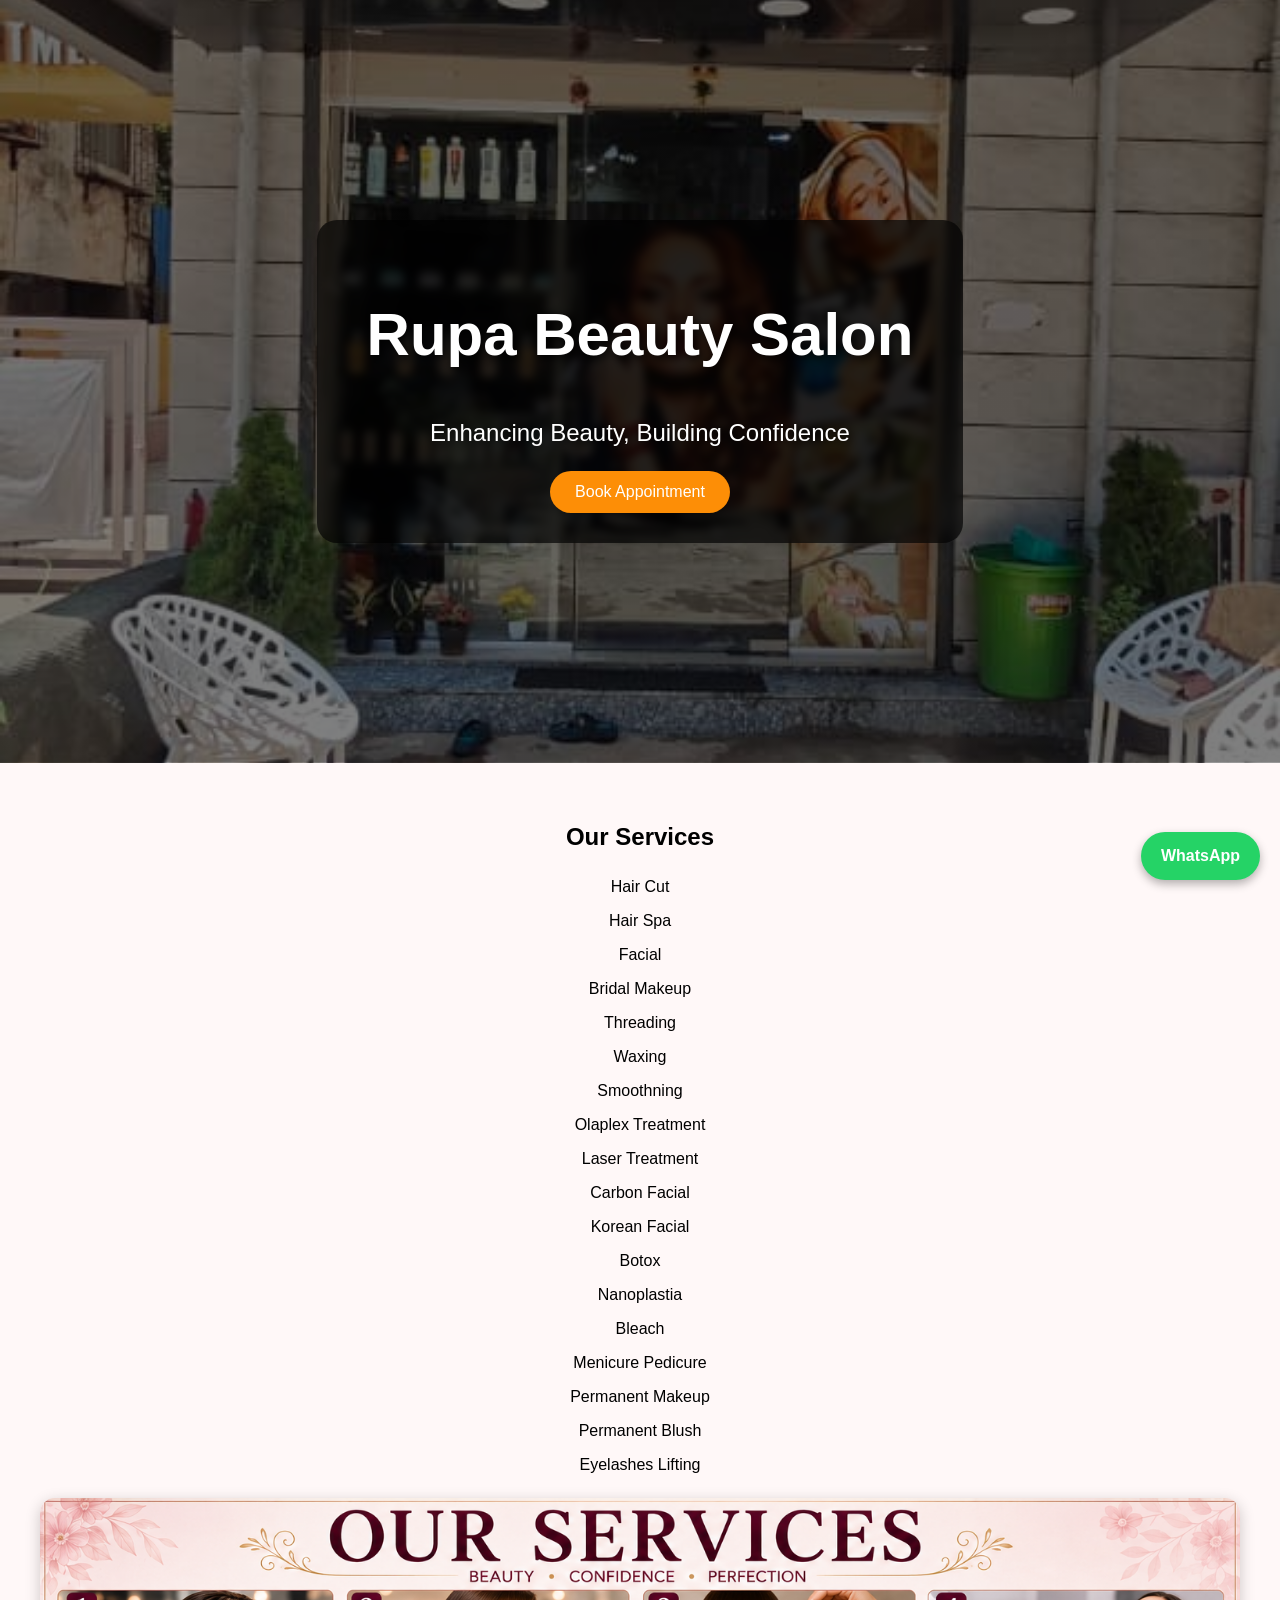
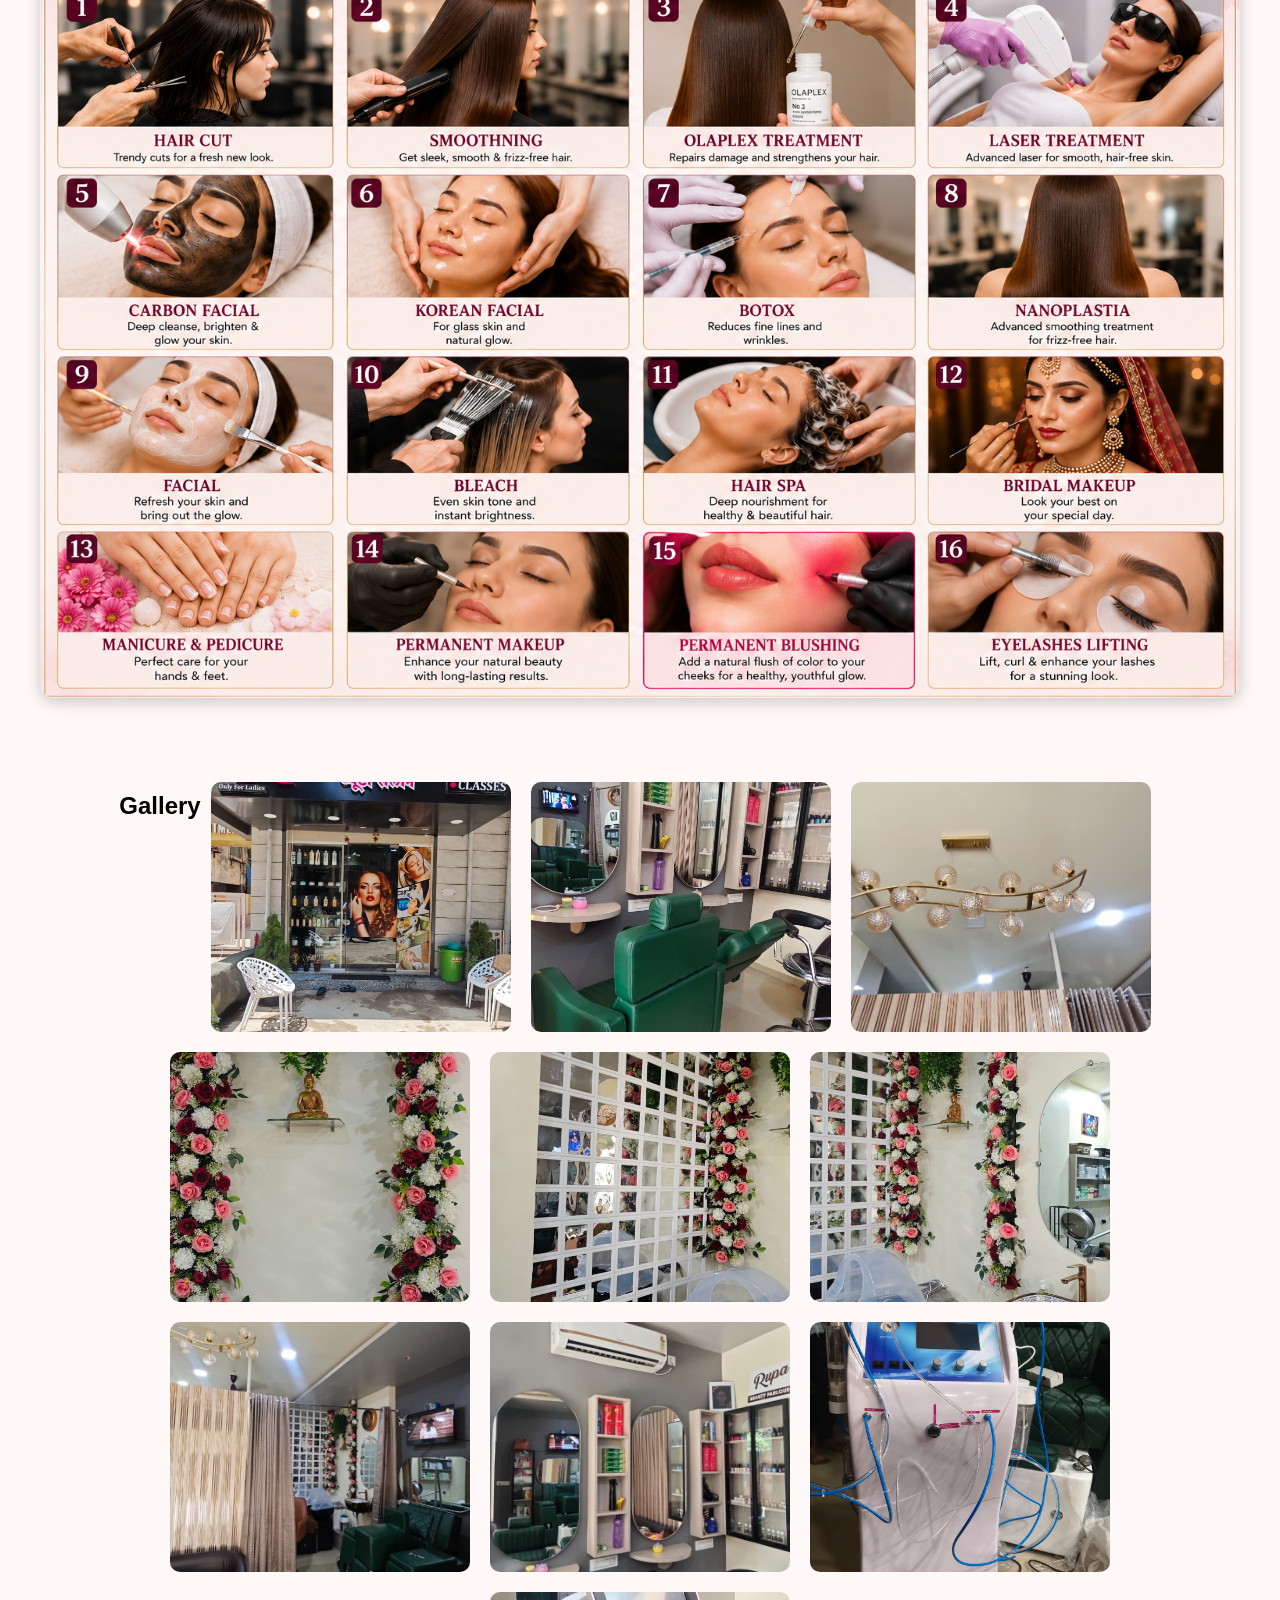
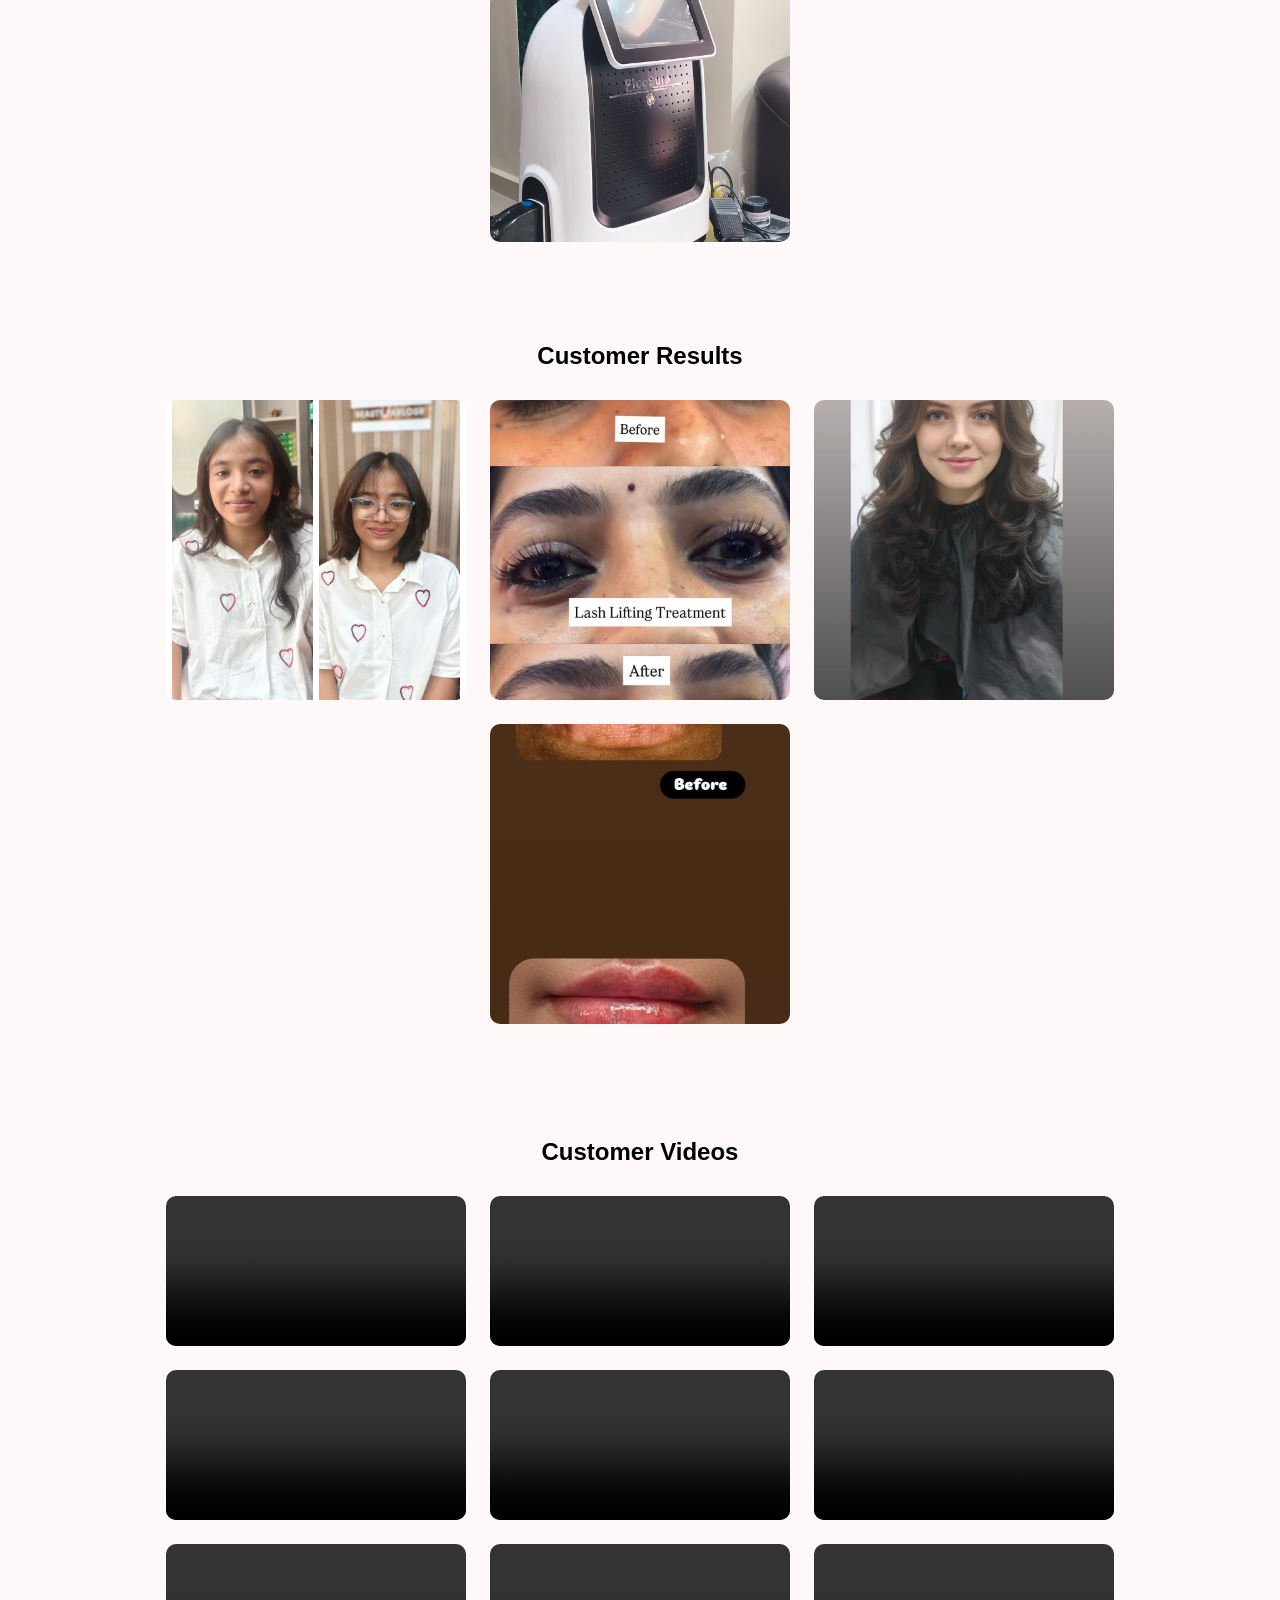
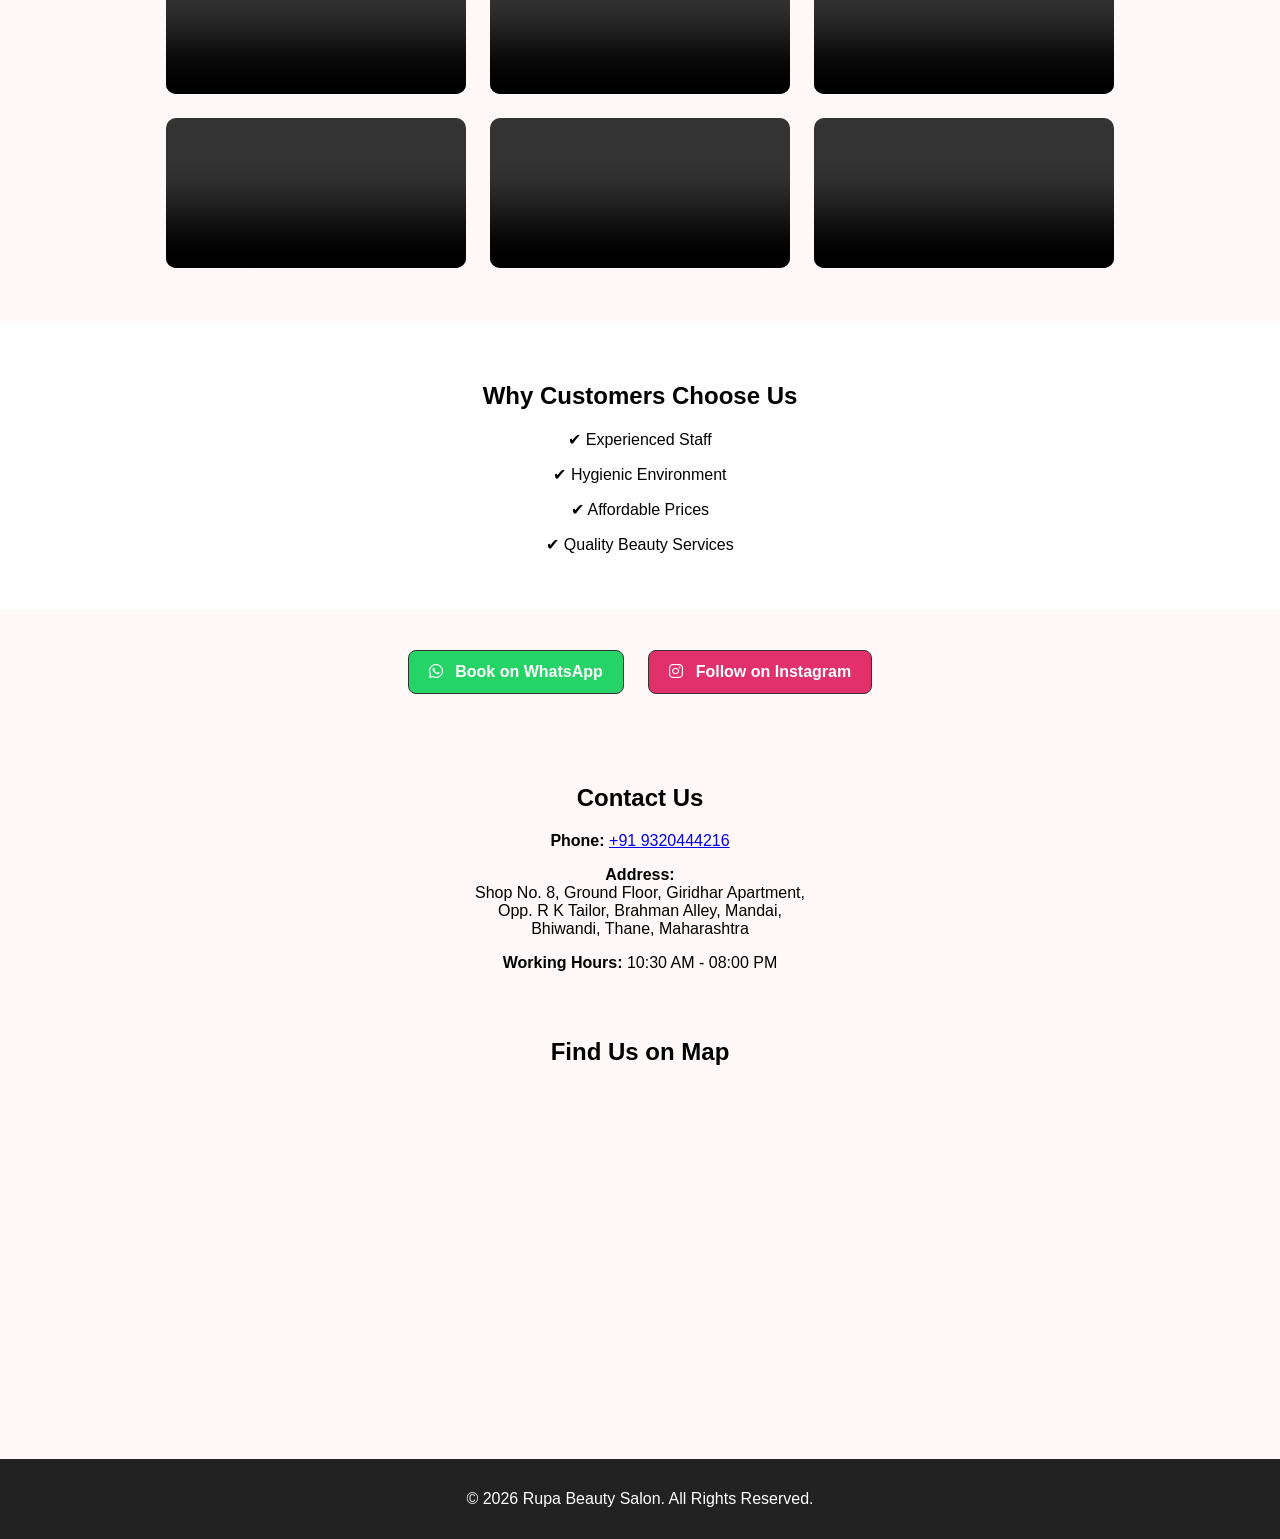
==== index.html @ 1239cf55 "Update index.html" ====
<!DOCTYPE html>
<html lang="en">
<head><link rel="stylesheet" href="https://cdnjs.cloudflare.com/ajax/libs/font-awesome/6.5.1/css/all.min.css">
    <meta charset="UTF-8">
    <meta name="viewport" content="width=device-width, initial-scale=1.0">
    <title>Rupa Beauty Salon | Best Beauty Salon in Bhiwandi</title>
    <meta name="description"
    content="Rupa Beauty Salon in Bhiwandi. Bridal Makeup, Hair Spa, Facial, Hair Cutting, Threading, Waxing and Beauty Services.">

    <meta name="keywords"
    content="Beauty Salon Bhiwandi, Bridal Makeup Bhiwandi, Hair Spa, Facial, Threading, Waxing">

<meta name="author"
content="Rupa Beauty Salon">
    <link rel="stylesheet" href="style.css">
    
<meta property="og:title" content="Rupa Beauty Salon">
<meta property="og:description" content="Best Beauty Salon in Bhiwandi">
<meta property="og:type" content="website">
    
</head>
<body>
<section class="hero">

    <div class="hero-content">
        <h1>Rupa Beauty Salon</h1>
        <p>Enhancing Beauty, Building Confidence</p>

        <a href="https://wa.me/919320444216?text=Hello%20Rupa%20Beauty%20Salon,%0A%0AMujhe%20appointment%20book%20karni%20hai.">
            <button>Book Appointment</button>
        </a>
    </div>

</section>
<section class="services">
    <h2>Our Services</h2>
    <ul>
        <li>Hair Cut</li>
        <li>Hair Spa</li>
        <li>Facial</li>
        <li>Bridal Makeup</li>
        <li>Threading</li>
        <li>Waxing</li>
        <li>Smoothning</li>
        <li>Olaplex Treatment</li>
        <li>Laser Treatment</li>
        <li>Carbon Facial</li>
        <li>Korean Facial</li>
        <li>Botox</li>
        <li>Nanoplastia</li>
        <li>Bleach</li>
        <li>Menicure Pedicure</li>
        <li>Permanent Makeup</li>
        <li>Permanent Blush</li>
        <li>Eyelashes Lifting</li>
</ul>
    

    <img src="images/services-poster.jpg"
         alt="Rupa Beauty Salon Services"
         class="services-poster">

</section>

<section class="gallery">
    <h2>Gallery</h2>

    <img src="images/salon1.jpeg" alt="Salon Photo 1" width="250">
    <img src="images/salon2.jpeg" alt="Salon Photo 2" width="250">
    <img src="images/salon3.jpeg" alt="Salon Photo 3" width="250">
    <img src="images/salon4.jpeg" alt="Salon Photo 4" width="250">
    <img src="images/salon5.jpeg" alt="Salon Photo 5" width="250">
    <img src="images/salon6.jpeg" alt="Salon Photo 6" width="250">
    <img src="images/salon7.jpeg" alt="Salon Photo 7" width="250">
    <img src="images/salon8.jpeg" alt="Salon Photo 8" width="250">
    <img src="images/salon9.jpeg" alt="Salon Photo 9" width="250">
    <img src="images/salon10.jpeg" alt="Salon Photo 10" width="250">

</section>
    <section class="results">
    <h2>Customer Results</h2>

    <img src="images/customer1.jpg.jpeg" alt="Customer Result">
    <img src="images/customer2.jpg.jpeg" alt="Customer Result">
    <img src="images/customer3.jpg.jpeg" alt="Customer Result">
    <img src="images/customer4.jpg.jpeg" alt="Customer Result">

</section>

    <section class="videos">
    <h2>Customer Videos</h2>

    <video controls>
        <source src="videos/video1.mp4" type="video/mp4">
    </video>

    <video controls>
        <source src="videos/video2.mp4" type="video/mp4">
    </video>

    <video controls>
        <source src="videos/video3.mp4" type="video/mp4">
    </video>

    <video controls>
        <source src="videos/video4.mp4" type="video/mp4">
    </video>
        
   <video controls>
        <source src="videos/video5.mp4" type="video/mp4">
    </video>
    
    <video controls>
        <source src="videos/video6.mp4" type="video/mp4">
    </video>
         
    <video controls>
        <source src="videos/video7.mp4" type="video/mp4">
    </video>
        
    <video controls>
        <source src="videos/video8.mp4" type="video/mp4">
    </video>
         
    <video controls>
        <source src="videos/video9.mp4" type="video/mp4">
    </video>
        
    <video controls>
        <source src="videos/video10.mp4" type="video/mp4">
    </video>
    
    <video controls>
        <source src="videos/video11.mp4" type="video/mp4">
    </video>
    
    <video controls>
        <source src="videos/video12.mp4" type="video/mp4">
    </video>
        
</section>
  <section class="reviews">
      
    <h2>Why Customers Choose Us</h2>

    <p>✔ Experienced Staff</p>
    <p>✔ Hygienic Environment</p>
    <p>✔ Affordable Prices</p>
    <p>✔ Quality Beauty Services</p>
</section>

<section class="contact">

    <a href="https://wa.me/919320444216" target="_blank">
        <i class="fa-brands fa-whatsapp"></i>
        Book on WhatsApp
    </a>

    <a href="https://www.instagram.com/rupa_skinsolution" target="_blank">
        <i class="fa-brands fa-instagram"></i>
        Follow on Instagram
    </a>

</section>

<section class="contact-info">
    <h2>Contact Us</h2>
    <p>
    <strong>Phone:</strong>
    <a href="tel:+919320444216">
        +91 9320444216
    </a>
</p>
    <p><strong>Address:</strong><br>
    Shop No. 8, Ground Floor, Giridhar Apartment,<br>
    Opp. R K Tailor, Brahman Alley, Mandai,<br>
    Bhiwandi, Thane, Maharashtra
    </p>
    <p><strong>Working Hours:</strong> 10:30 AM - 08:00 PM</p>
</section>

<section class="map">
    <h2>Find Us on Map</h2>

    <iframe
        src="https://www.google.com/maps/embed?pb=!1m17!1m12!1m3!1d3765.5418448201394!2d73.053812775211!3d19.302280181949452!2m3!1f0!2f0!3f0!3m2!1i1024!2i768!4f13.1!3m2!1m1!2zMTnCsDE4JzA4LjIiTiA3M8KwMDMnMjMuMCJF!5e0!3m2!1sen!2sin!4v1782234420438!5m2!1sen!2sin"
        width="100%"
        height="350"
        style="border:0;"
        allowfullscreen=""
        loading="lazy"
        referrerpolicy="no-referrer-when-downgrade">
    </iframe>

</section>
<footer>
    <p>&copy; 2026 Rupa Beauty Salon. All Rights Reserved.</p>
</footer>
    <a href="https://wa.me/919320444216"
   class="whatsapp-float"
   target="_blank">
   WhatsApp
</a> 
</body>
</html>
---- style.css ----
body {
    font-family: Arial, sans-serif;
    margin: 0;
    text-align: center;
    background-color: #fff8f8;
}

.hero{
    background-image:
    linear-gradient(rgba(0,0,0,0.5),
    rgba(0,0,0,0.5)),
    url("images/salon1.jpeg");

    background-size: cover;
    background-position: center;
    color: white;
    padding: 220px 20px;
}
.hero-content {
    display: inline-block;
    background: rgba(0,0,0,0.65);
    padding: 30px 50px;
    border-radius: 20px;
    backdrop-filter: blur(4px);
}

.hero p {
    color: white;
    font-size: 24px;
    text-shadow: 2px 2px 8px rgba(0,0,0,0.8);
}
.hero h1 {
    color: white;
    font-size: 60px;
    font-weight: bold;
    text-shadow: 3px 3px 10px rgba(0,0,0,0.8);
}

.hero button {
    padding: 12px 25px;
    font-size: 16px;
    border: none;
    border-radius: 30px;
    cursor: pointer;
    background: #fd8e06;
    color: white;
    transition: 0.3s;
}

.hero button:hover {
    background: #e6004c;
    transform: scale(1.05);
}

.services,
.gallery,
.contact,
.contact-info {
    padding: 30px 20px;
}

.services ul {
    list-style: none;
    padding: 0;
}

.services li {
    padding: 8px;
}

.gallery img {
    width: 300px;
    max-width: 90%;
    height: 250px;
    object-fit: cover;
    border-radius: 10px;
    margin: 10px;
}
.gallery {
    display: flex;
    flex-wrap: wrap;
    justify-content: center;
}


.contact a {
    display: inline-block;
    padding: 12px 20px;
    margin: 10px;
    text-decoration: none;
    border: 1px solid #333;
    border-radius: 5px;
    color: black;
}

footer {
    background: #222;
    color: white;
    text-align: center;
    padding: 15px;
    margin-top: 20px;
}

.services {
    text-align: center;
    padding: 40px 20px;
}

.services-poster {
    width: 100%;
    max-width: 1200px;
    height: auto;
    border-radius: 15px;
    box-shadow: 0 4px 15px rgba(0,0,0,0.2);
}
.whatsapp-float {
    position: fixed;
    bottom: 20px;
    right: 20px;
    background: #25D366;
    color: white;
    padding: 15px 20px;
    border-radius: 50px;
    text-decoration: none;
    font-weight: bold;
    z-index: 999;
    box-shadow: 0 4px 10px rgba(0,0,0,0.3);
}
.contact a {
    display: inline-block;
    padding: 12px 20px;
    margin: 10px;
    text-decoration: none;
    border-radius: 8px;
    color: white;
    font-weight: bold;
}

.contact a:first-child {
    background: #25D366;
}

.contact a:last-child {
    background: #E1306C;
}

.contact i {
    margin-right: 8px;
}
@media (max-width: 768px) {
    .hero h1 {
        font-size: 36px;
    }

    .hero p {
        font-size: 18px;
    }

    .hero-content {
        padding: 20px;
    }
}
.reviews {
    padding: 40px 20px;
    background: #fff;
}
.results,
.videos {
    padding: 40px 20px;
}

.results img {
    width: 300px;
    max-width: 90%;
    height: 300px;
    object-fit: cover;
    margin: 10px;
    border-radius: 10px;
}

.videos video {
    width: 300px;
    max-width: 90%;
    margin: 10px;
    border-radius: 10px;
}
.transformations {
    padding: 50px 20px;
    background: #fff;
}

.work-gallery {
    display: flex;
    flex-wrap: wrap;
    justify-content: center;
    gap: 20px;
}

.work-gallery img,
.work-gallery video {
    width: 320px;
    max-width: 90%;
    border-radius: 15px;
    box-shadow: 0 4px 15px rgba(0,0,0,0.2);
}
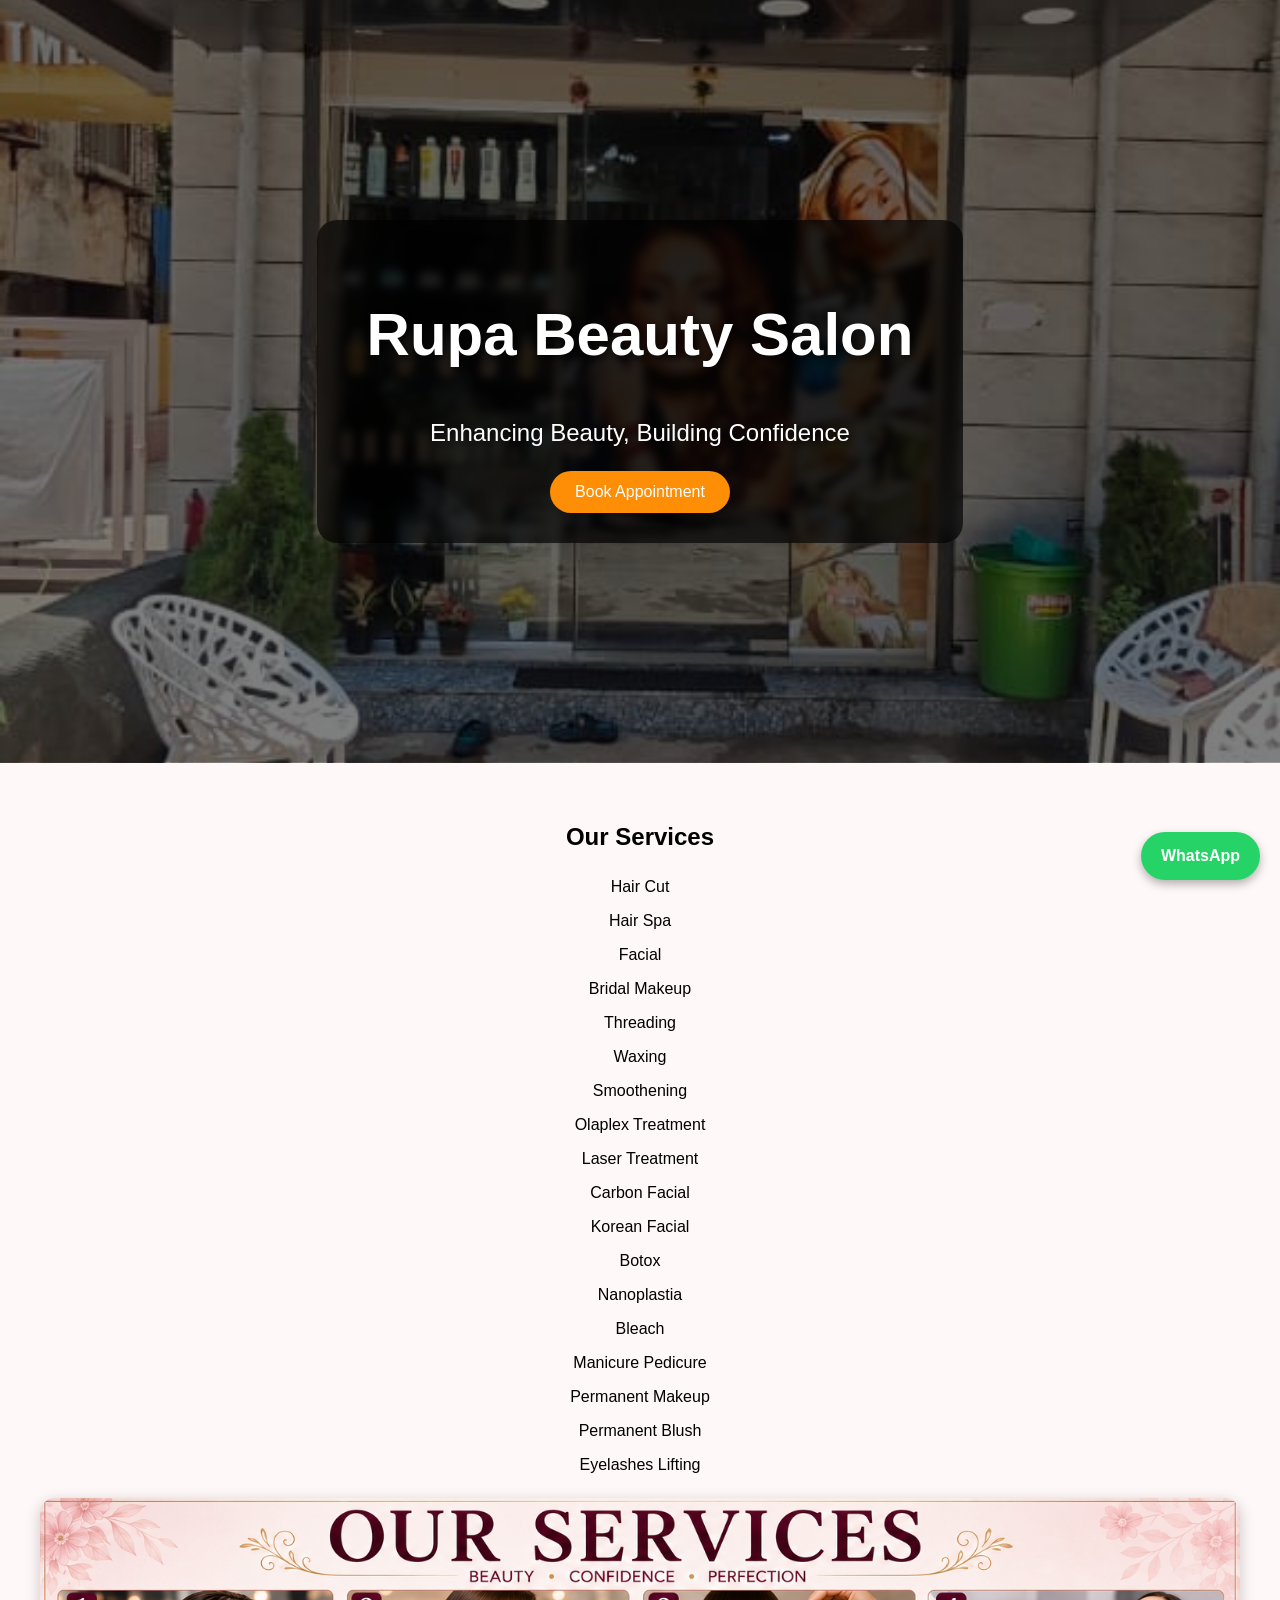
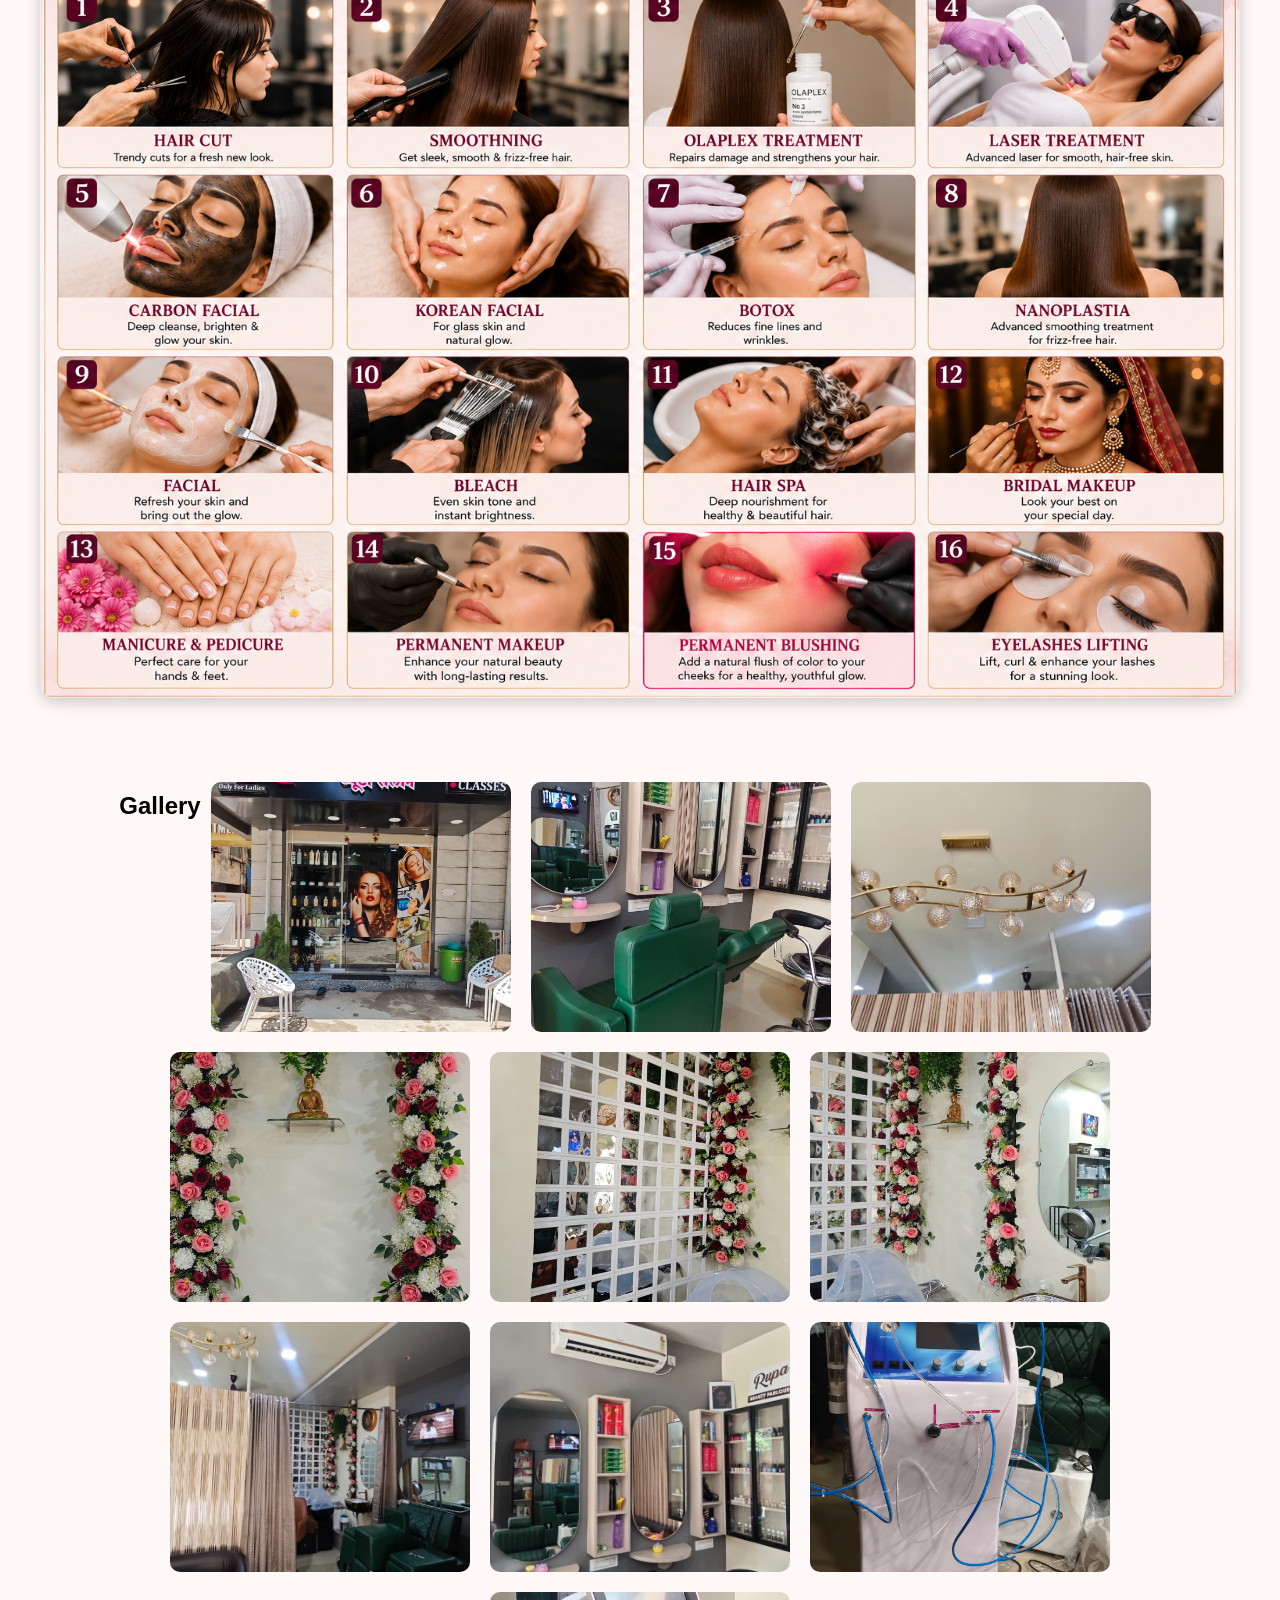
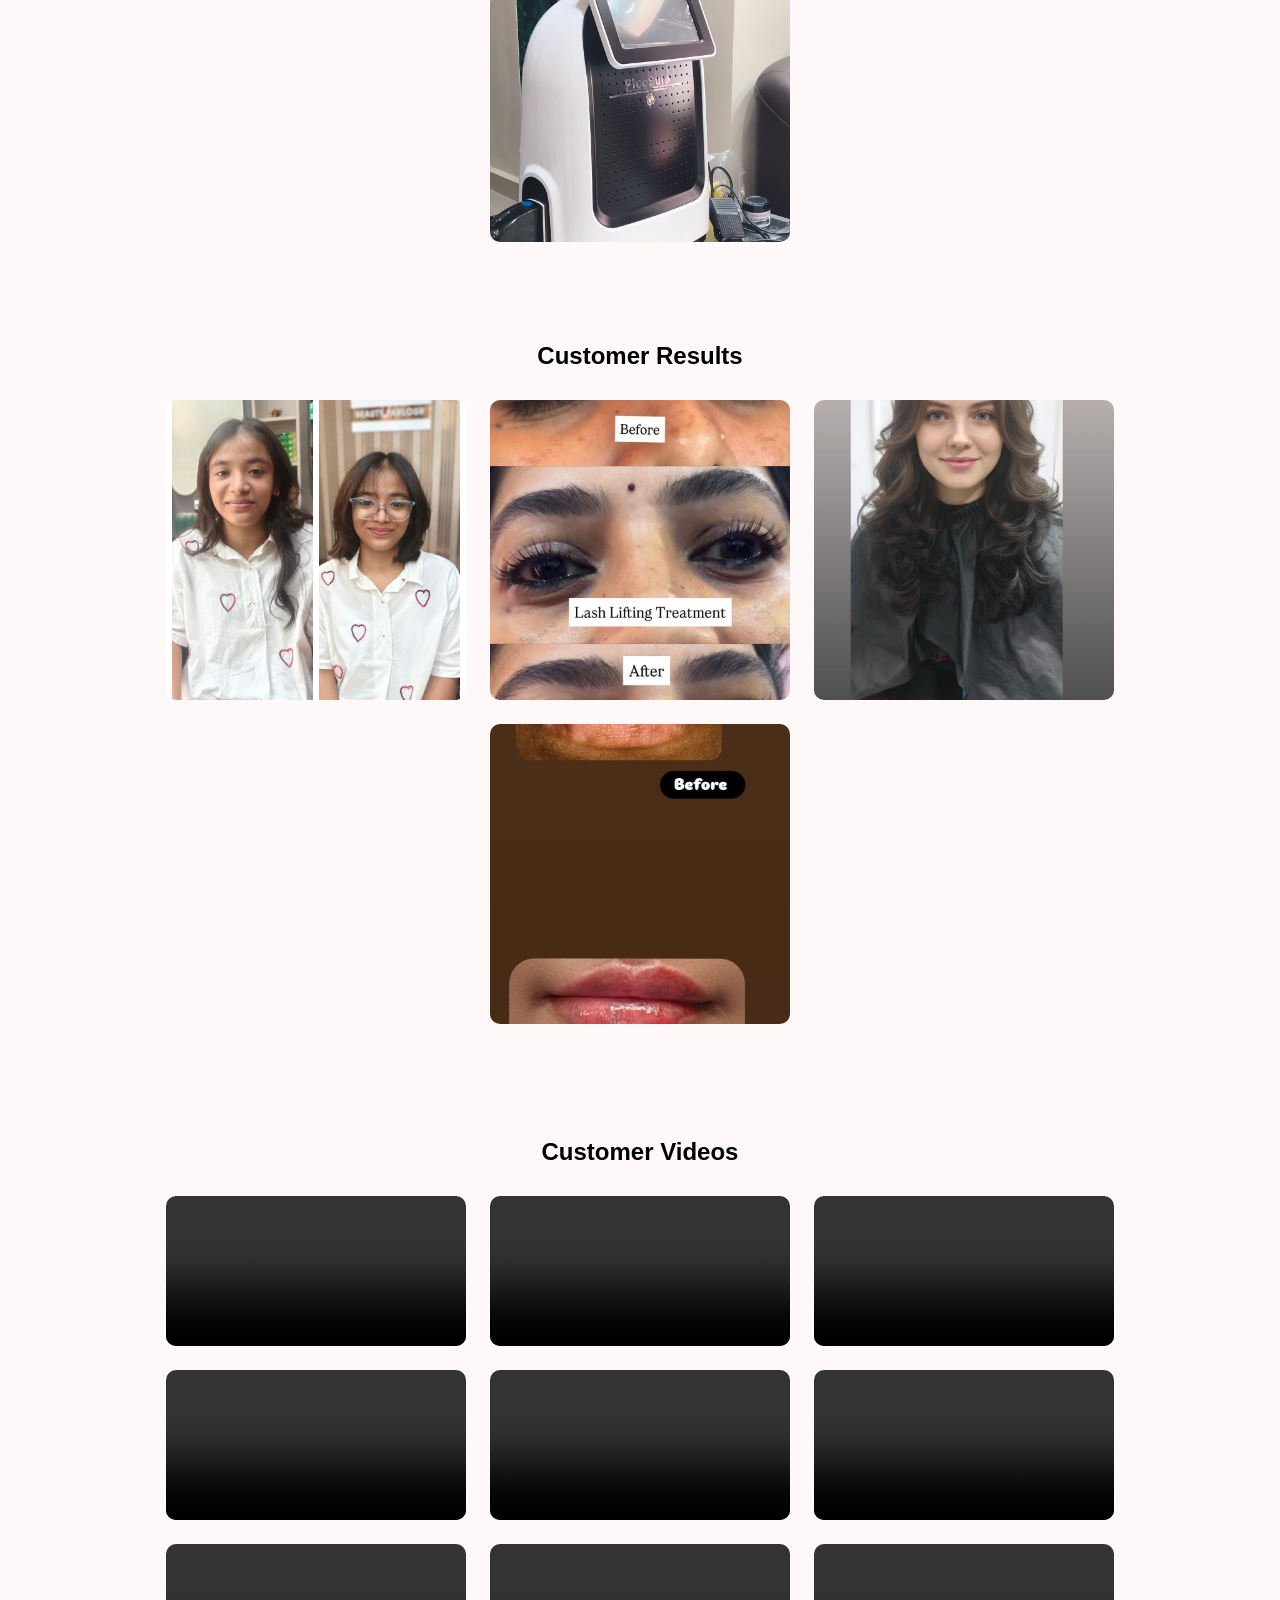
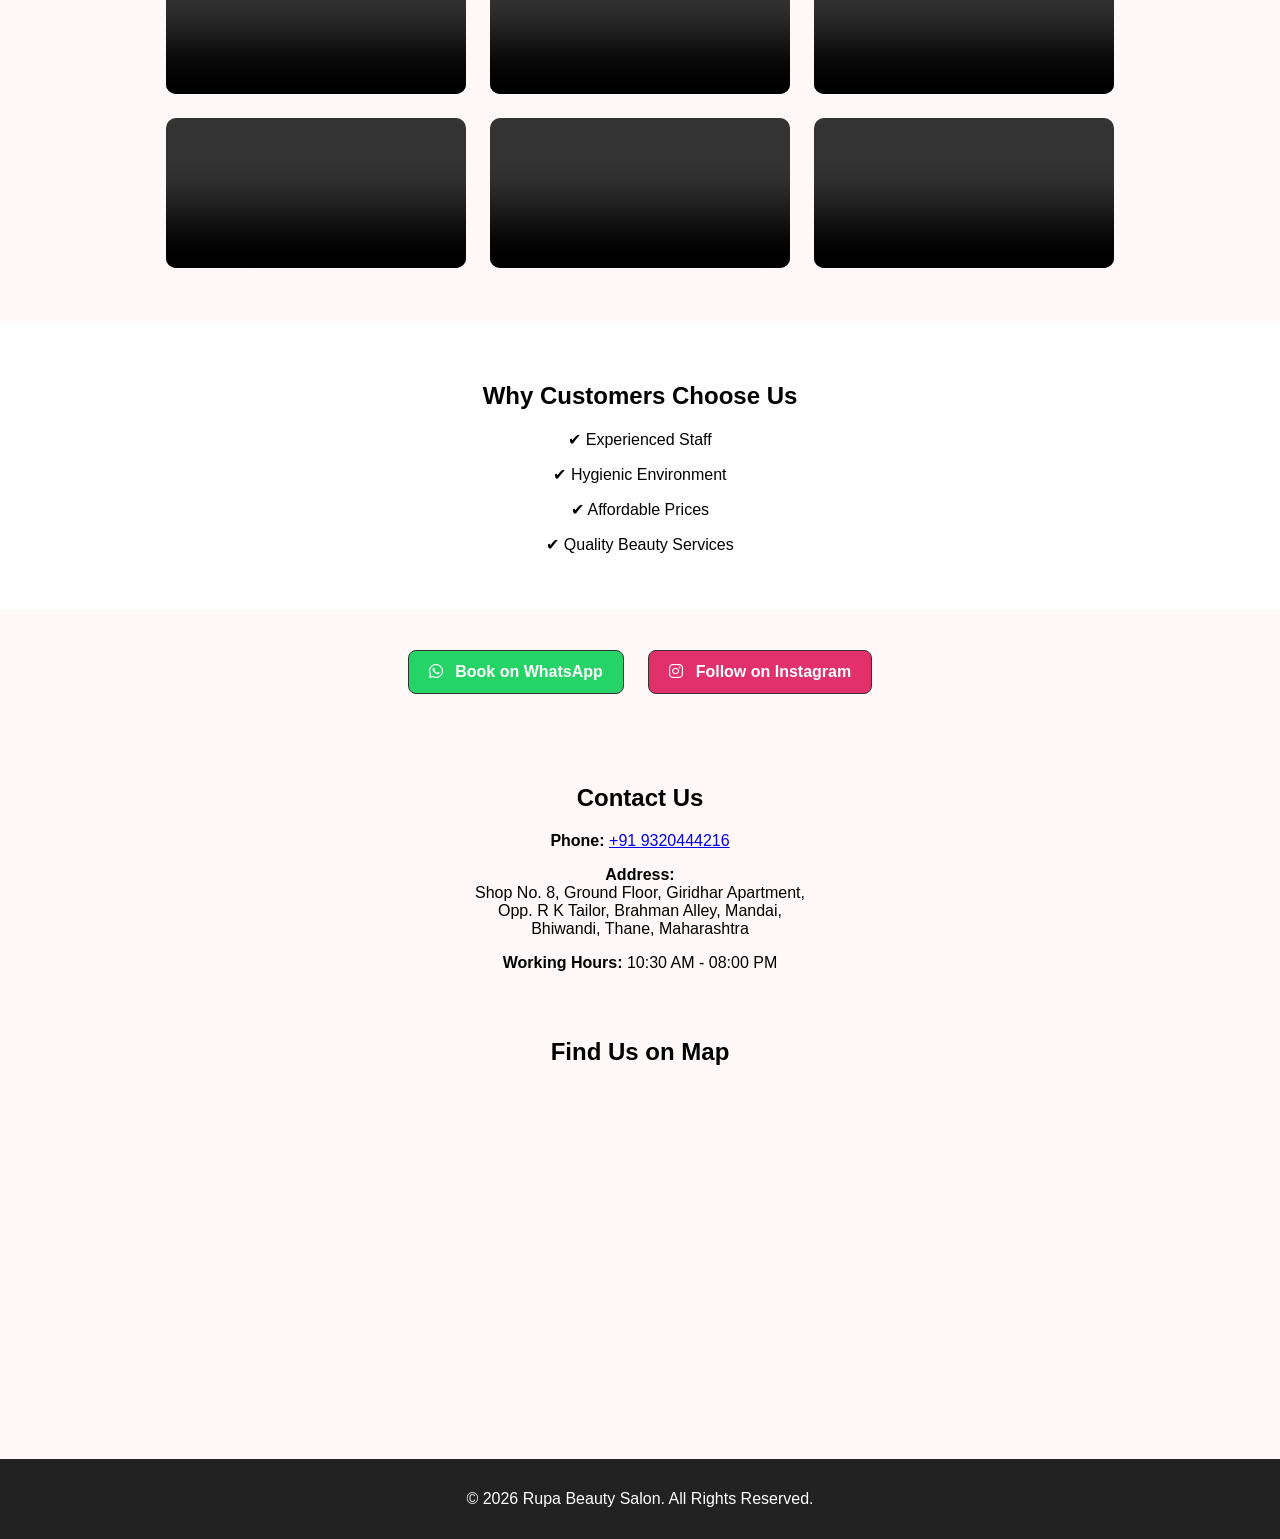
==== commit bc4b75a0: "Fix HTML encoding issues in index.html" ====
--- a/index.html
+++ b/index.html
@@ -41,7 +41,7 @@
         <li>Bridal Makeup</li>
         <li>Threading</li>
         <li>Waxing</li>
-        <li>Smoothning</li>
+        <li>Smoothening</li>
         <li>Olaplex Treatment</li>
         <li>Laser Treatment</li>
         <li>Carbon Facial</li>
@@ -49,7 +49,7 @@
         <li>Botox</li>
         <li>Nanoplastia</li>
         <li>Bleach</li>
-        <li>Menicure Pedicure</li>
+        <li>Manicure Pedicure</li>
         <li>Permanent Makeup</li>
         <li>Permanent Blush</li>
         <li>Eyelashes Lifting</li>
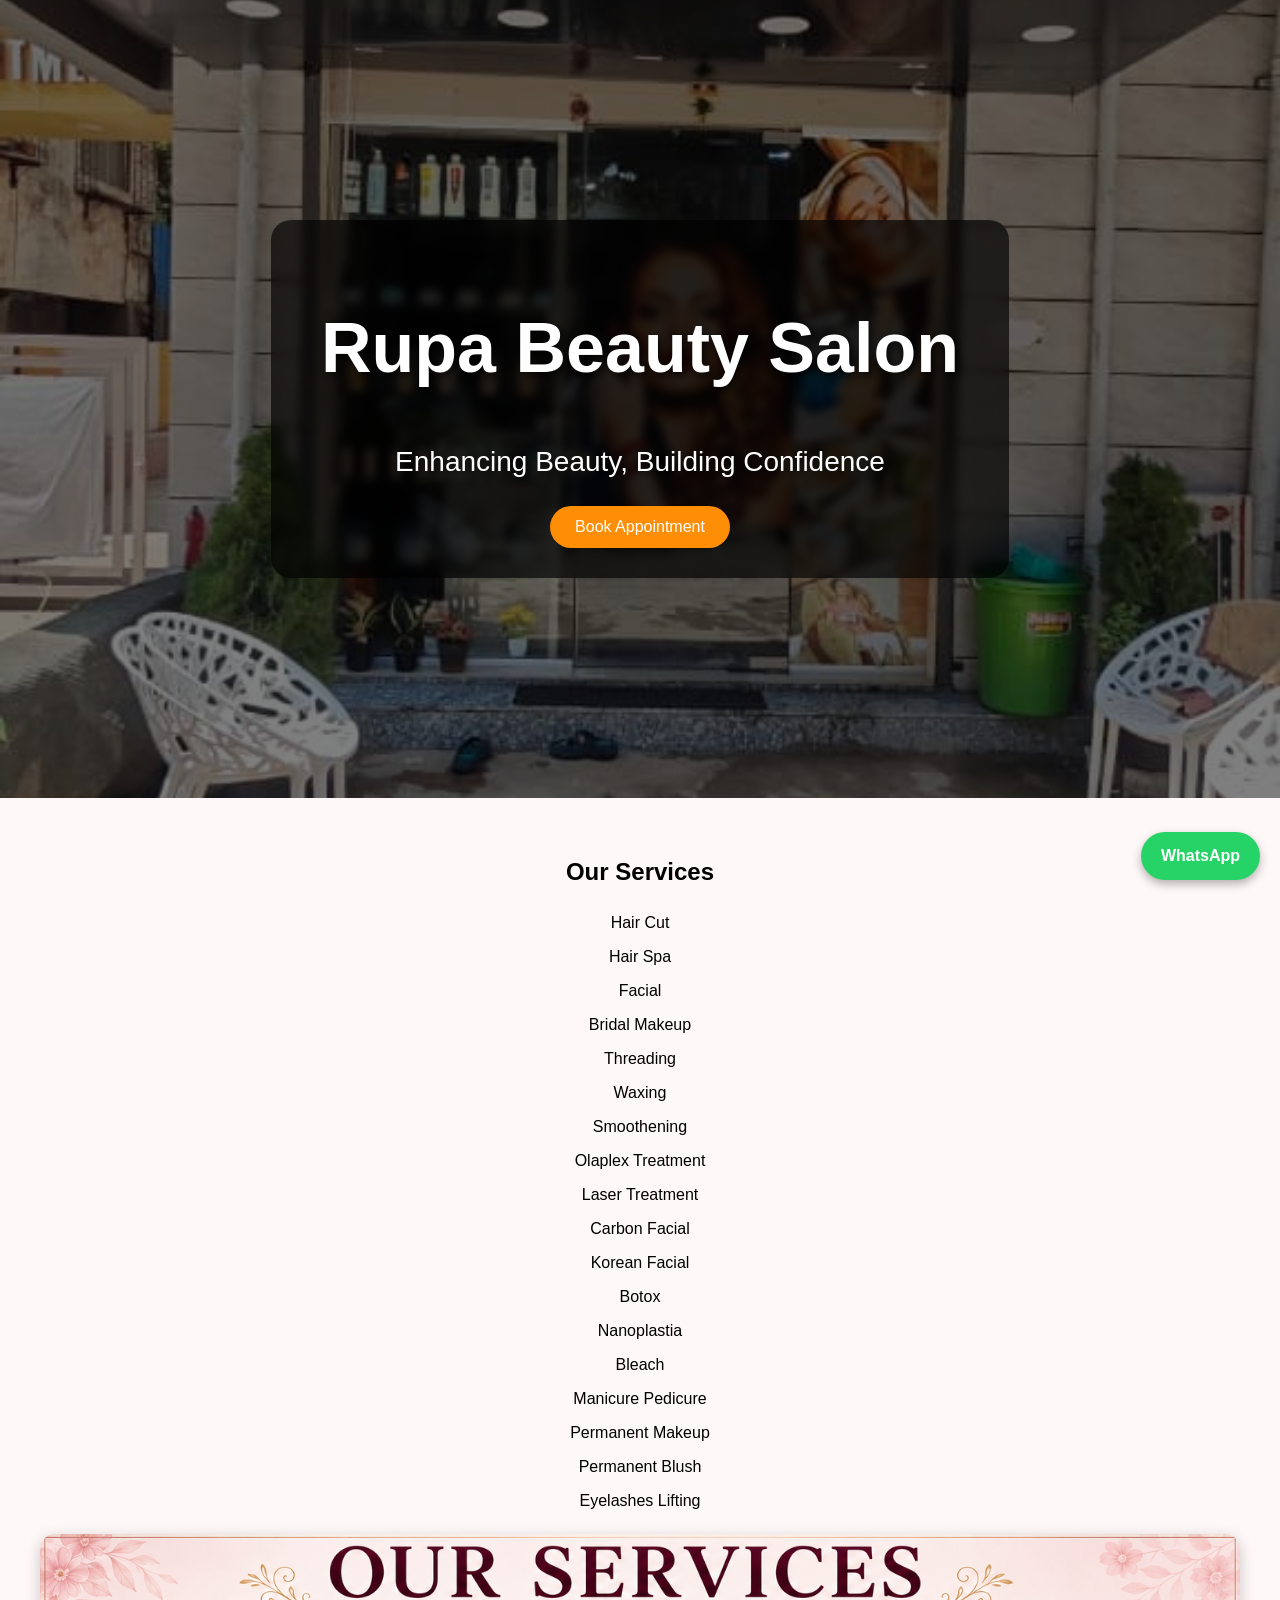
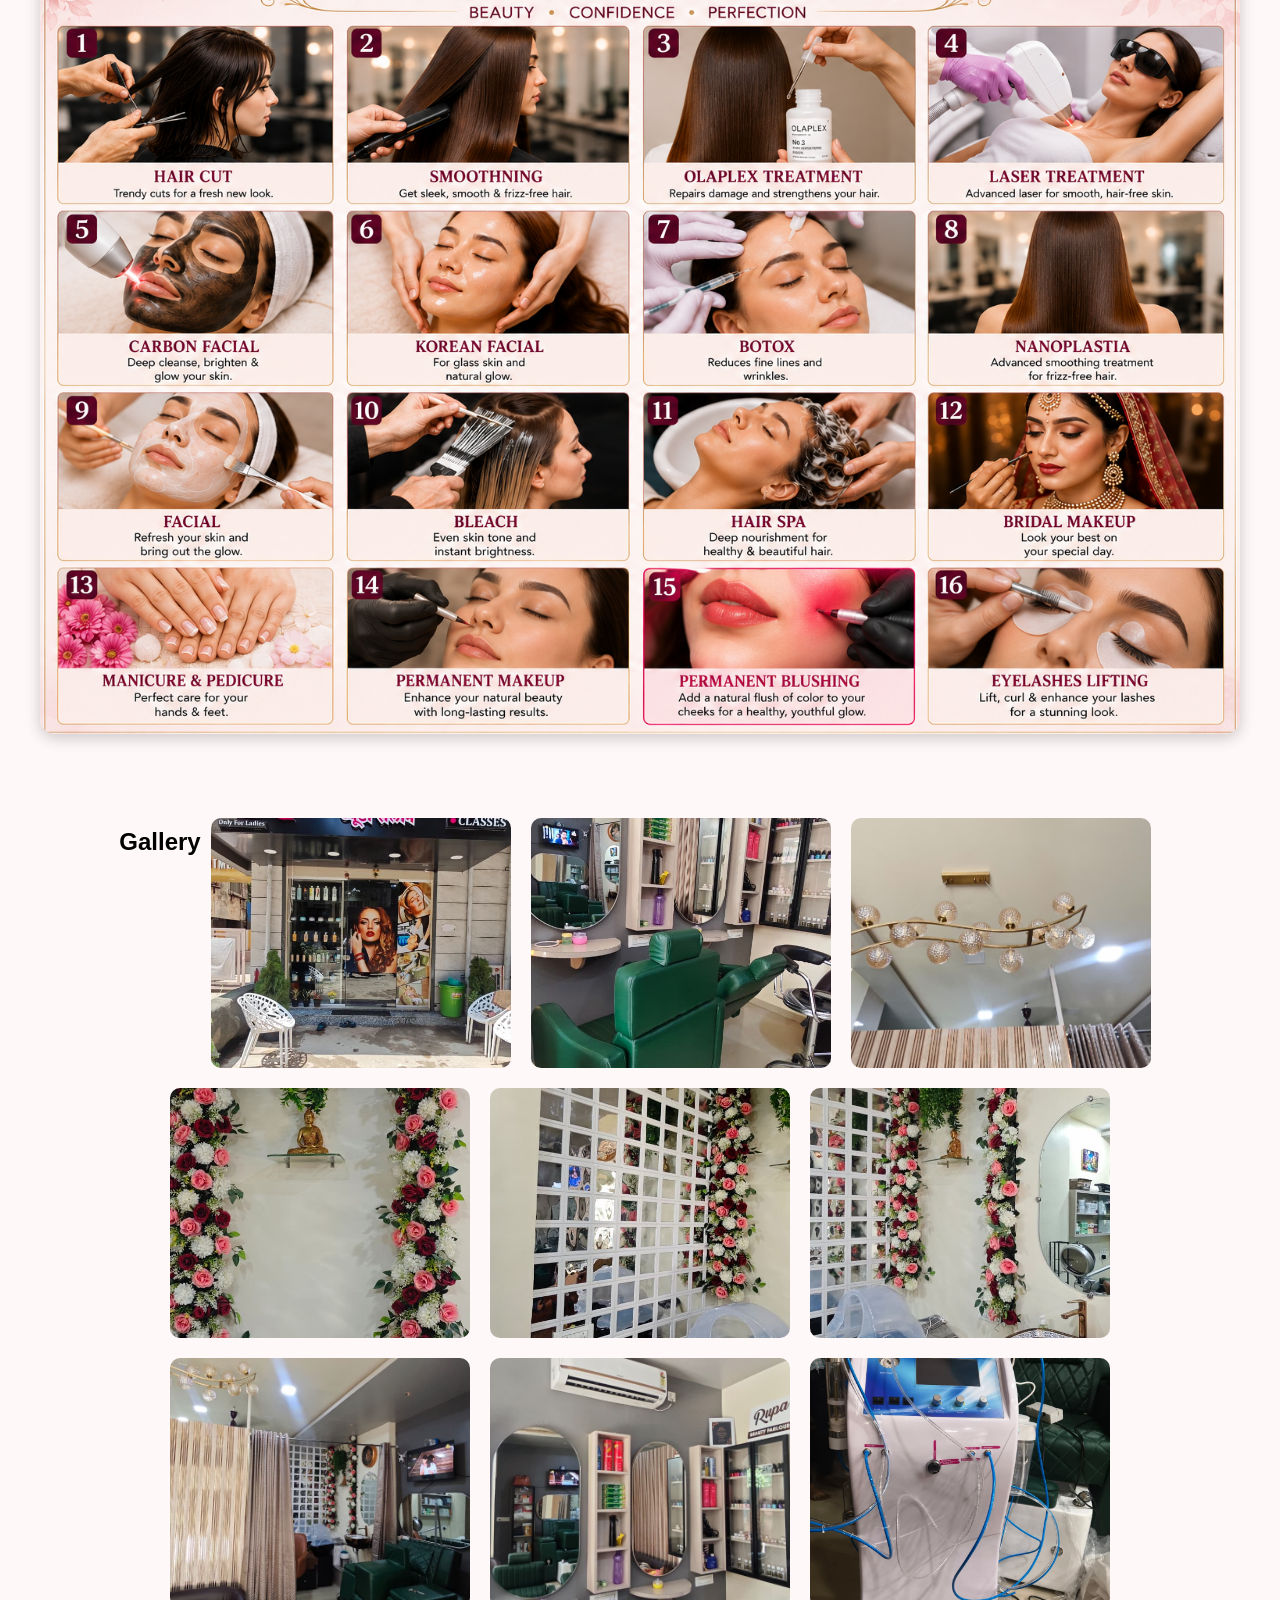
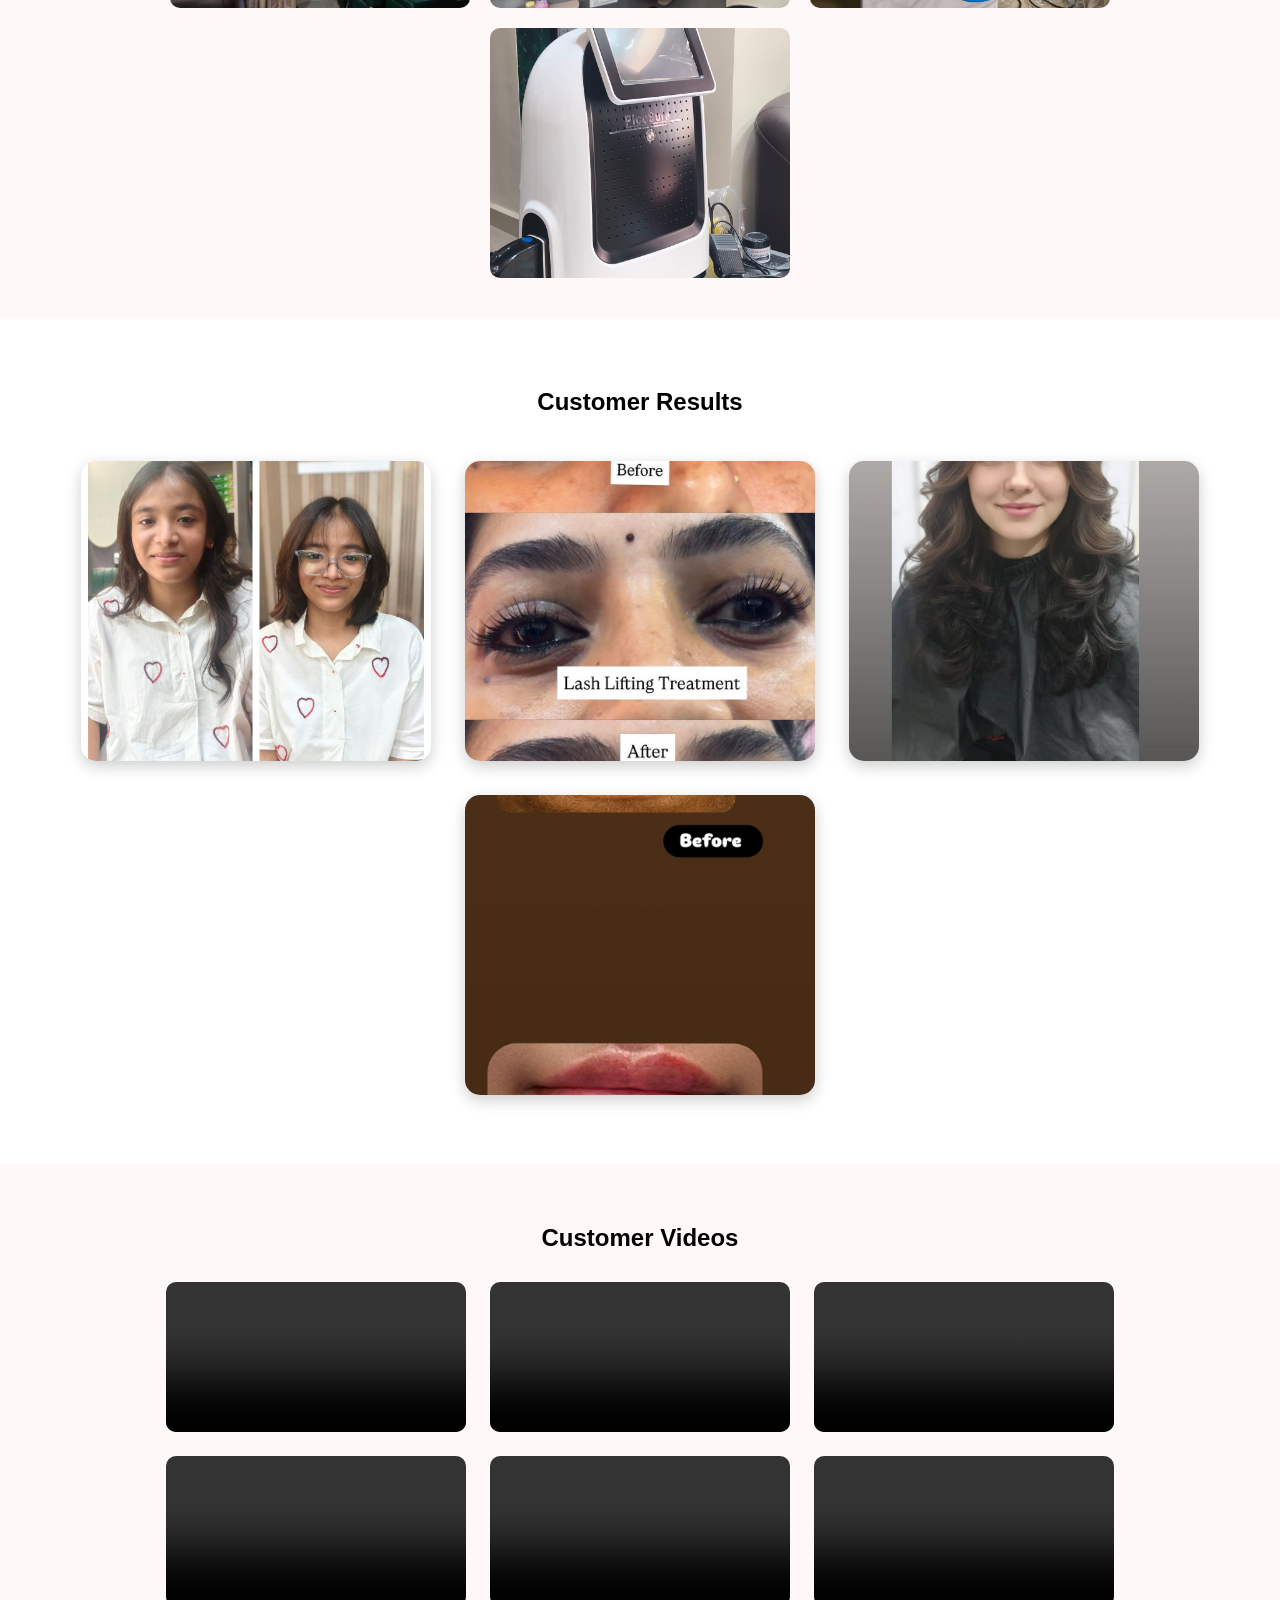
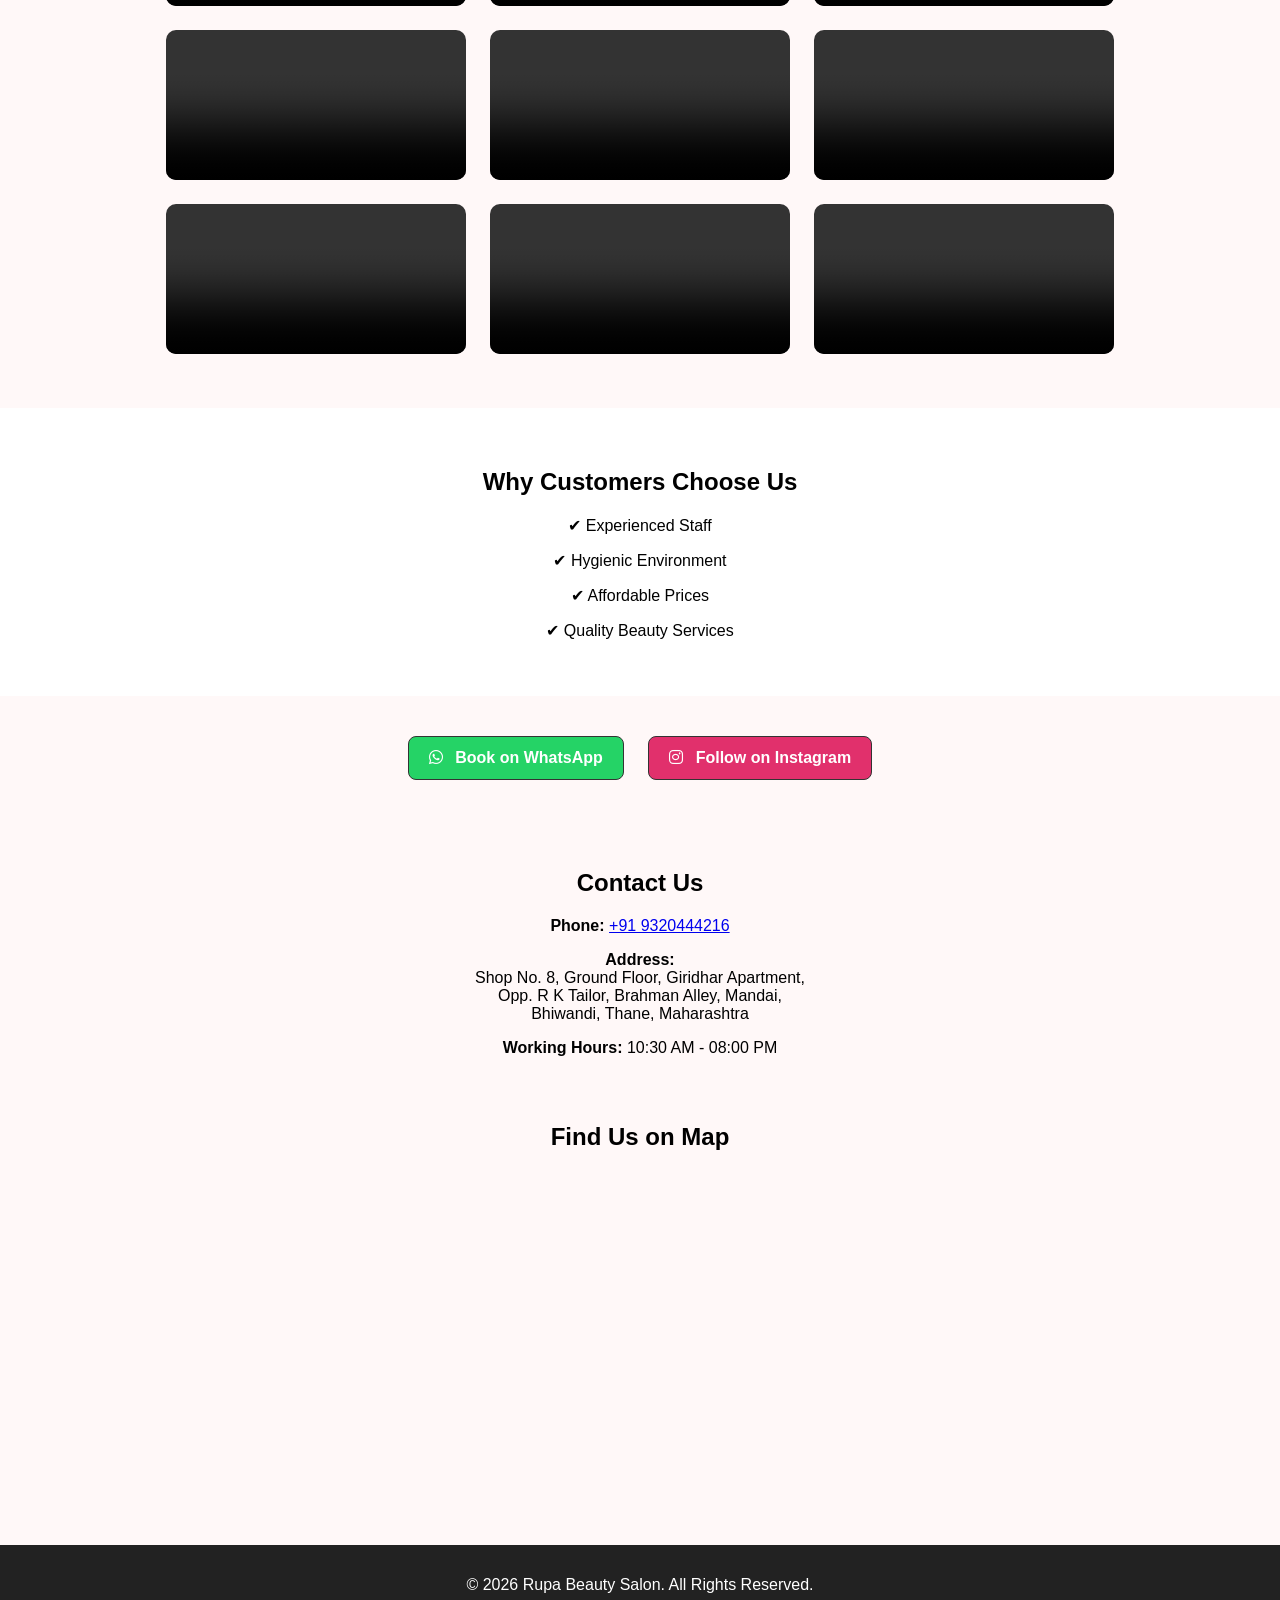
==== commit 5a620b38: "Update index.html" ====
--- a/index.html
+++ b/index.html
@@ -1,6 +1,8 @@
 <!DOCTYPE html>
 <html lang="en">
-<head><link rel="stylesheet" href="https://cdnjs.cloudflare.com/ajax/libs/font-awesome/6.5.1/css/all.min.css">
+<head>
+    <link href="https://fonts.googleapis.com/css2?family=Poppins:wght@300;400;600;700&display=swap" rel="stylesheet">
+    <link rel="stylesheet" href="https://cdnjs.cloudflare.com/ajax/libs/font-awesome/6.5.1/css/all.min.css">
     <meta charset="UTF-8">
     <meta name="viewport" content="width=device-width, initial-scale=1.0">
     <title>Rupa Beauty Salon | Best Beauty Salon in Bhiwandi</title>
@@ -89,6 +91,7 @@
 
     <section class="videos">
     <h2>Customer Videos</h2>
+    <div class="video-grid">
 
     <video controls>
         <source src="videos/video1.mp4" type="video/mp4">
--- a/style.css
+++ b/style.css
@@ -26,12 +26,12 @@
 
 .hero p {
     color: white;
-    font-size: 24px;
+    font-size: 28px;
     text-shadow: 2px 2px 8px rgba(0,0,0,0.8);
 }
 .hero h1 {
     color: white;
-    font-size: 60px;
+    font-size: 70px;
     font-weight: bold;
     text-shadow: 3px 3px 10px rgba(0,0,0,0.8);
 }
@@ -203,3 +203,24 @@
     border-radius: 15px;
     box-shadow: 0 4px 15px rgba(0,0,0,0.2);
 }
+.results {
+    padding: 50px 20px;
+    background: #ffffff;
+}
+
+.results h2 {
+    margin-bottom: 30px;
+}
+
+.results img {
+    width: 350px;
+    max-width: 90%;
+    border-radius: 15px;
+    margin: 15px;
+    box-shadow: 0 5px 15px rgba(0,0,0,0.2);
+    transition: 0.3s;
+}
+
+.results img:hover {
+    transform: scale(1.03);
+}
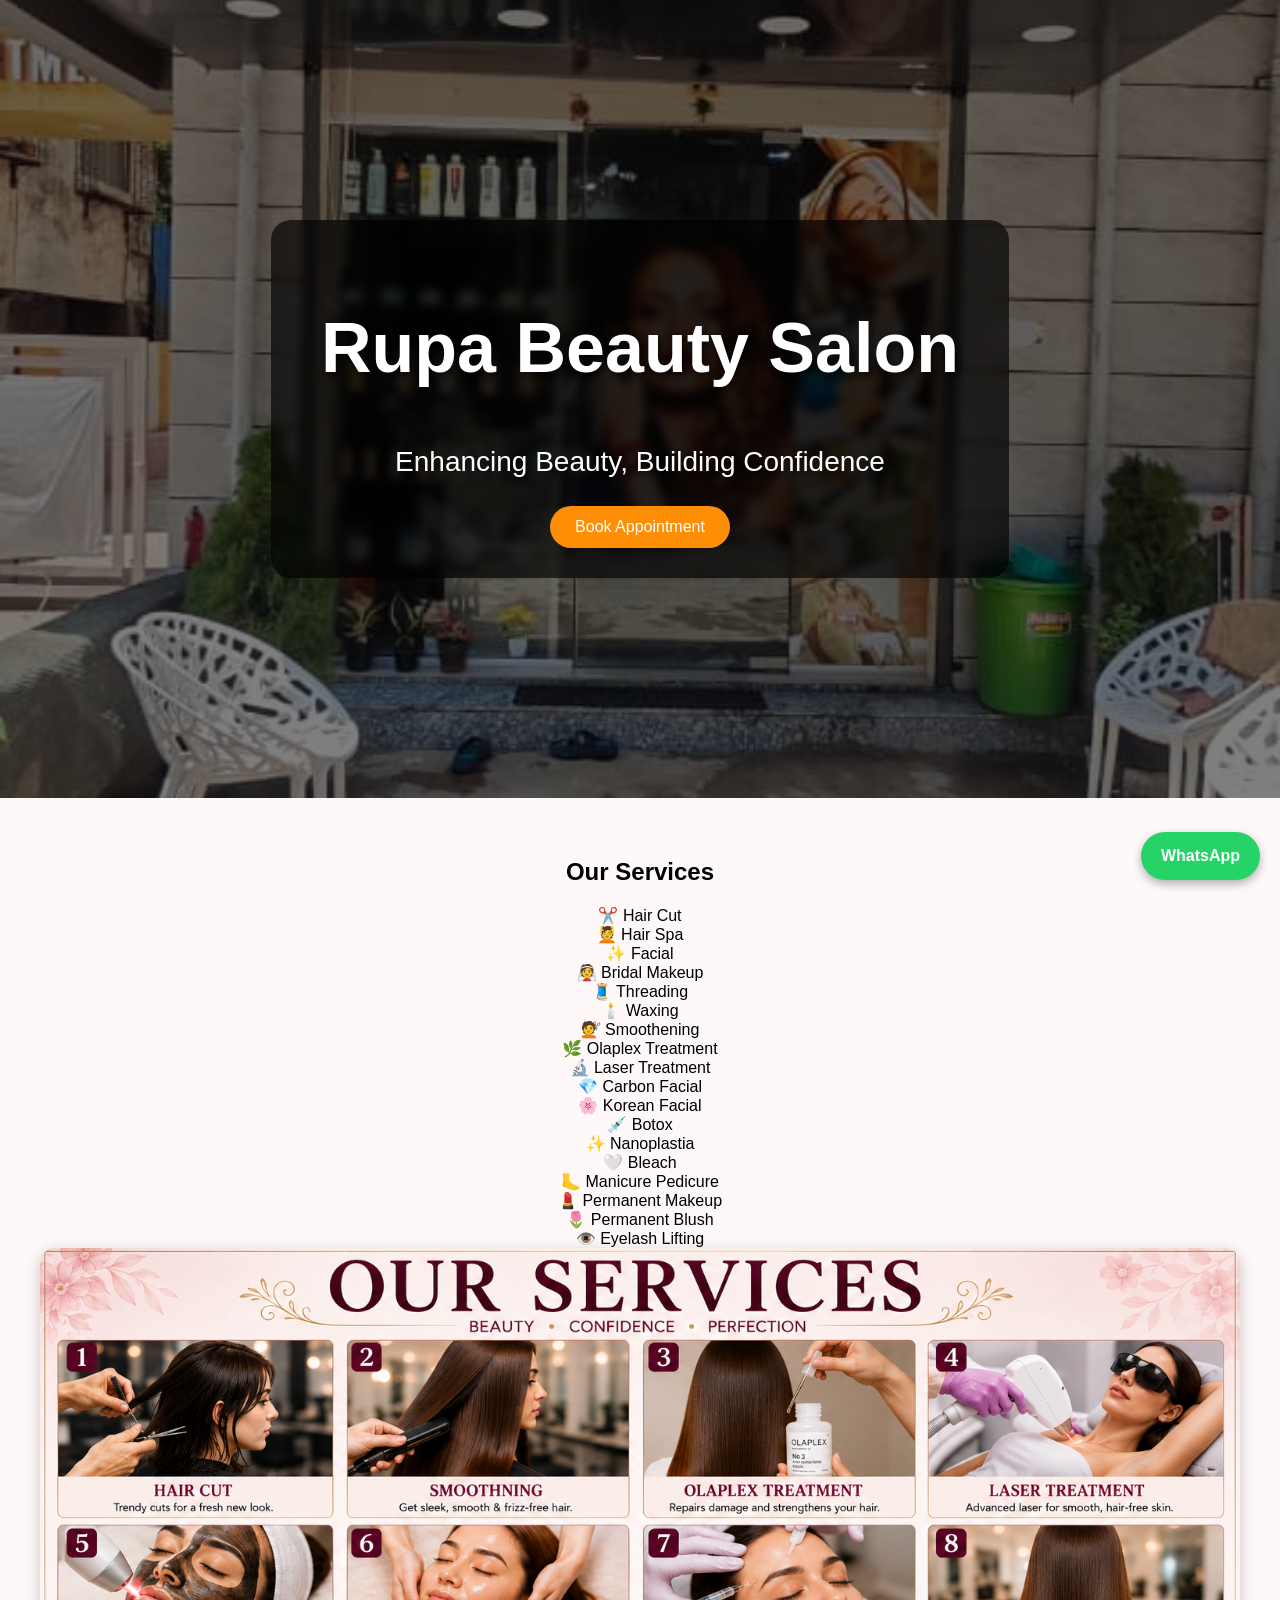
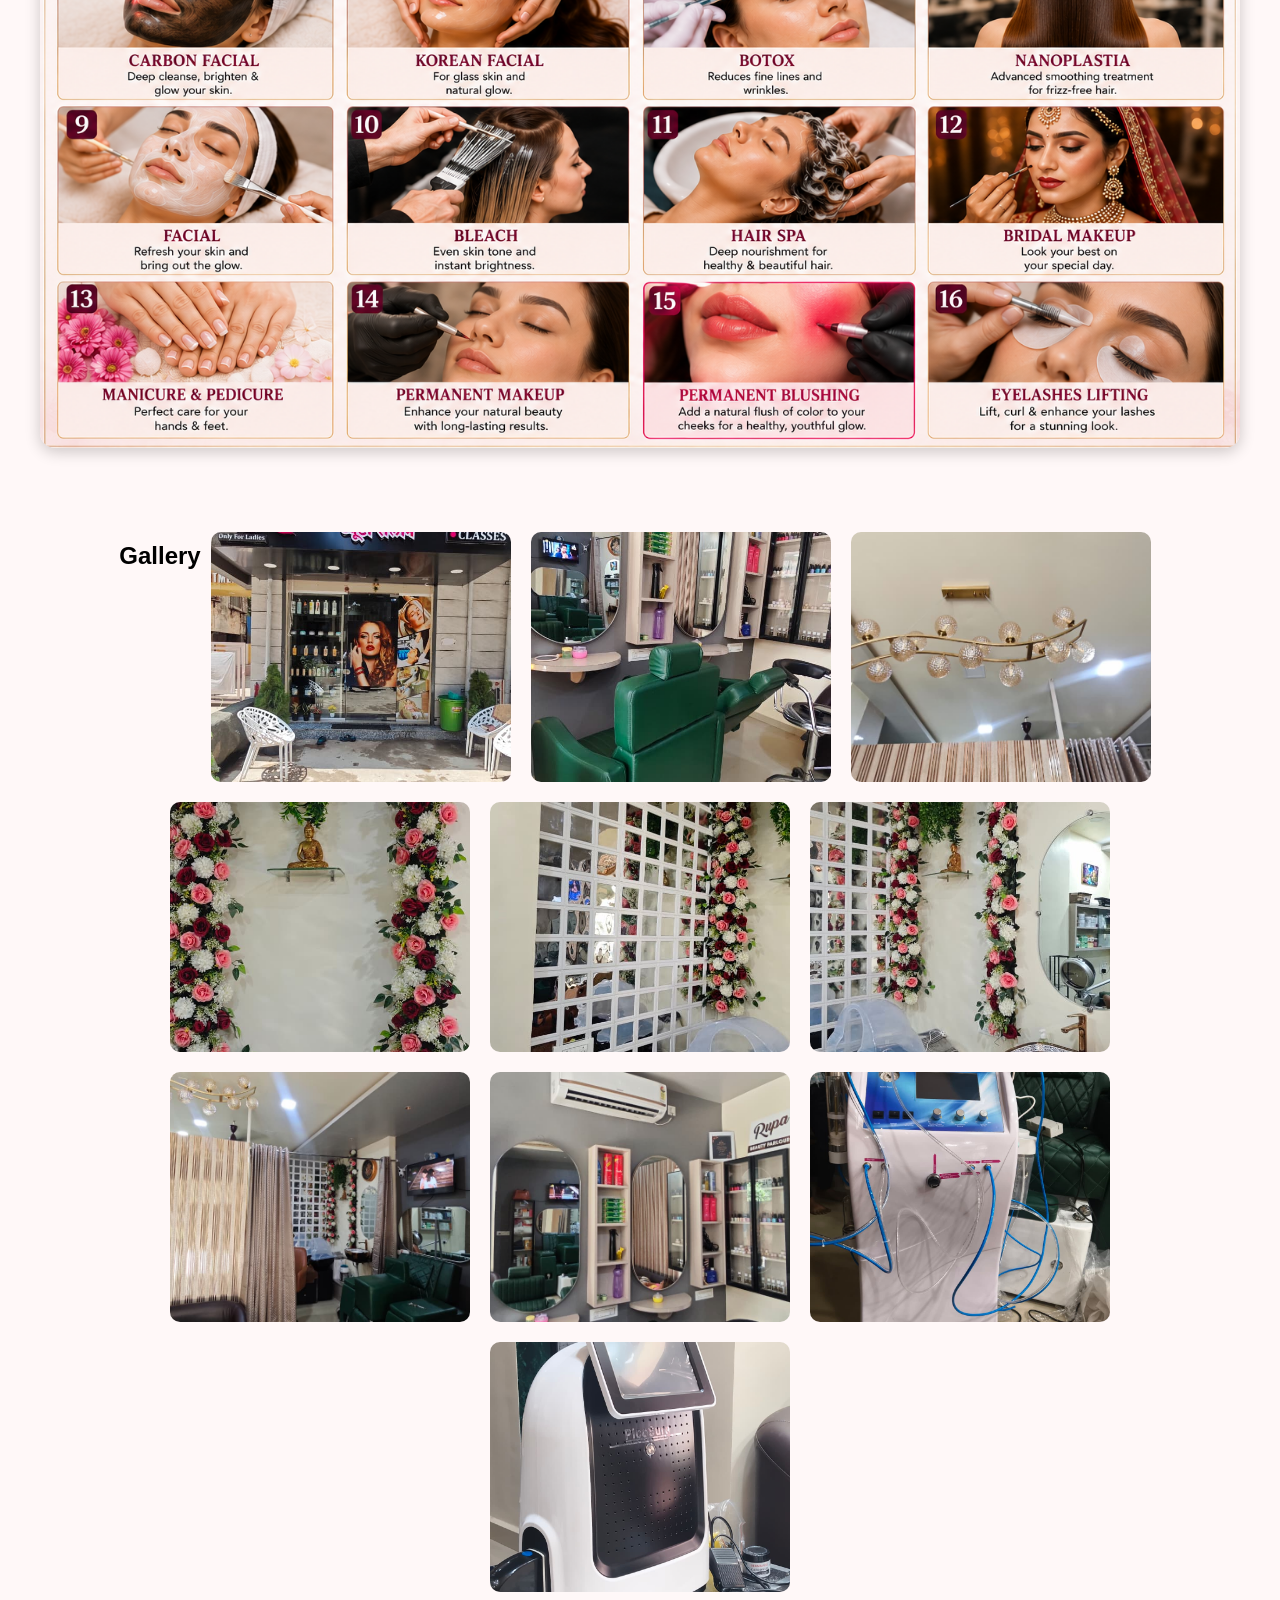
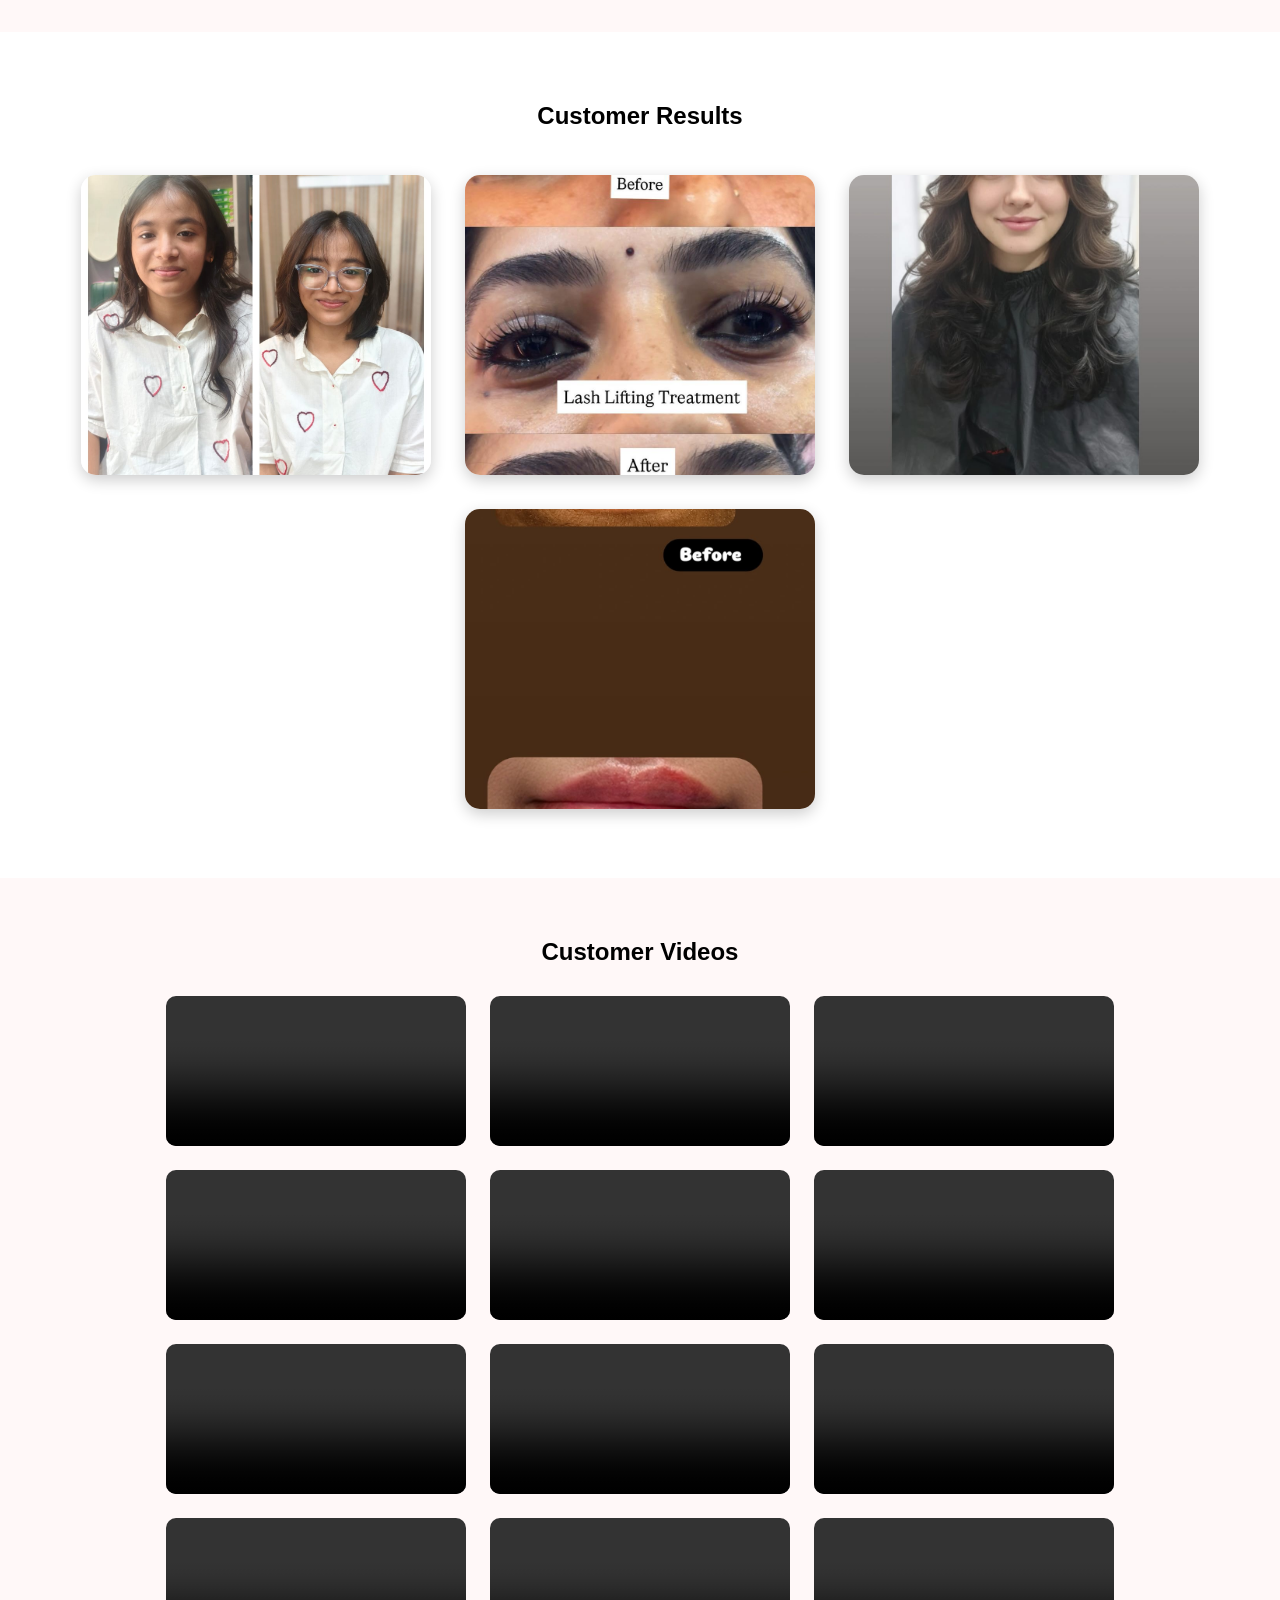
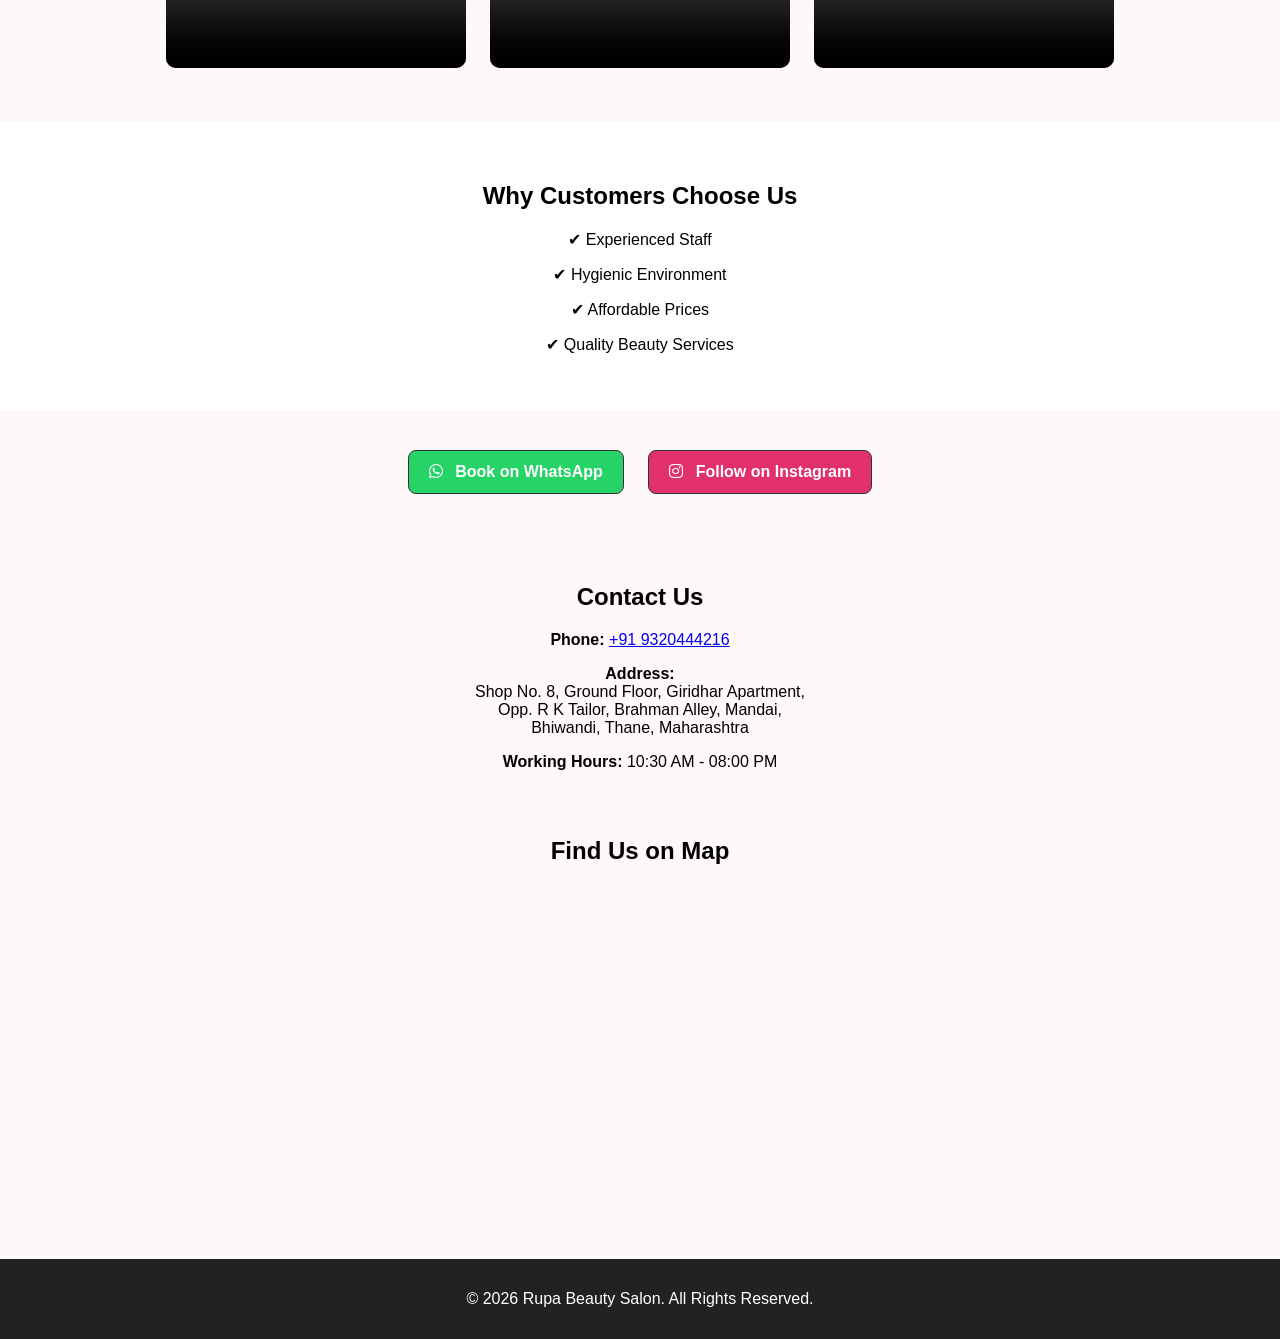
==== commit 418fc62d: "Update index.html" ====
--- a/index.html
+++ b/index.html
@@ -36,26 +36,28 @@
 </section>
 <section class="services">
     <h2>Our Services</h2>
-    <ul>
-        <li>Hair Cut</li>
-        <li>Hair Spa</li>
-        <li>Facial</li>
-        <li>Bridal Makeup</li>
-        <li>Threading</li>
-        <li>Waxing</li>
-        <li>Smoothening</li>
-        <li>Olaplex Treatment</li>
-        <li>Laser Treatment</li>
-        <li>Carbon Facial</li>
-        <li>Korean Facial</li>
-        <li>Botox</li>
-        <li>Nanoplastia</li>
-        <li>Bleach</li>
-        <li>Manicure Pedicure</li>
-        <li>Permanent Makeup</li>
-        <li>Permanent Blush</li>
-        <li>Eyelashes Lifting</li>
-</ul>
+   <div class="service-grid">
+
+    <div class="service-card">✂️ Hair Cut</div>
+    <div class="service-card">💆 Hair Spa</div>
+    <div class="service-card">✨ Facial</div>
+    <div class="service-card">👰 Bridal Makeup</div>
+    <div class="service-card">🧵 Threading</div>
+    <div class="service-card">🕯️ Waxing</div>
+    <div class="service-card">💇 Smoothening</div>
+    <div class="service-card">🌿 Olaplex Treatment</div>
+    <div class="service-card">🔬 Laser Treatment</div>
+    <div class="service-card">💎 Carbon Facial</div>
+    <div class="service-card">🌸 Korean Facial</div>
+    <div class="service-card">💉 Botox</div>
+    <div class="service-card">✨ Nanoplastia</div>
+    <div class="service-card">🤍 Bleach</div>
+    <div class="service-card">🦶 Manicure Pedicure</div>
+    <div class="service-card">💄 Permanent Makeup</div>
+    <div class="service-card">🌷 Permanent Blush</div>
+    <div class="service-card">👁️ Eyelash Lifting</div>
+
+</div>
     
 
     <img src="images/services-poster.jpg"
--- a/style.css
+++ b/style.css
@@ -1,5 +1,5 @@
 body {
-    font-family: Arial, sans-serif;
+    font-family: Poppins, sans-serif;
     margin: 0;
     text-align: center;
     background-color: #fff8f8;
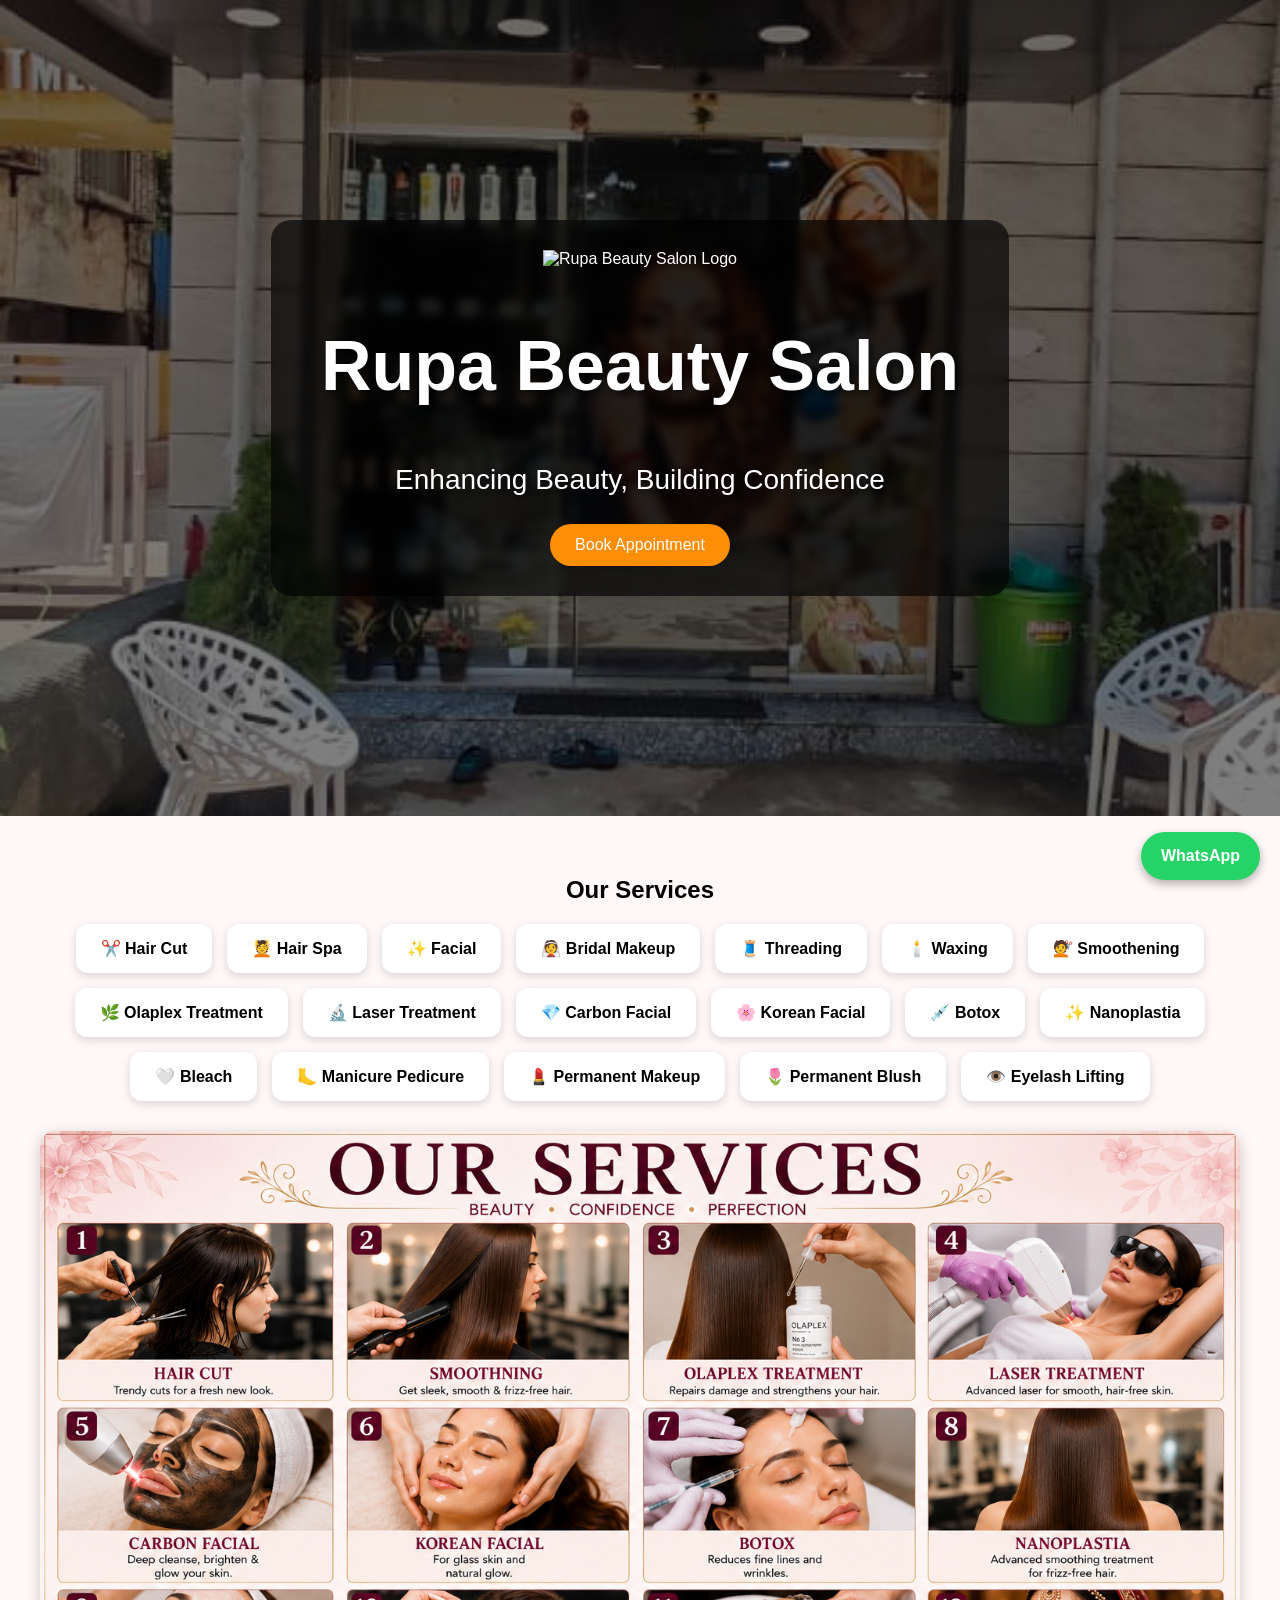
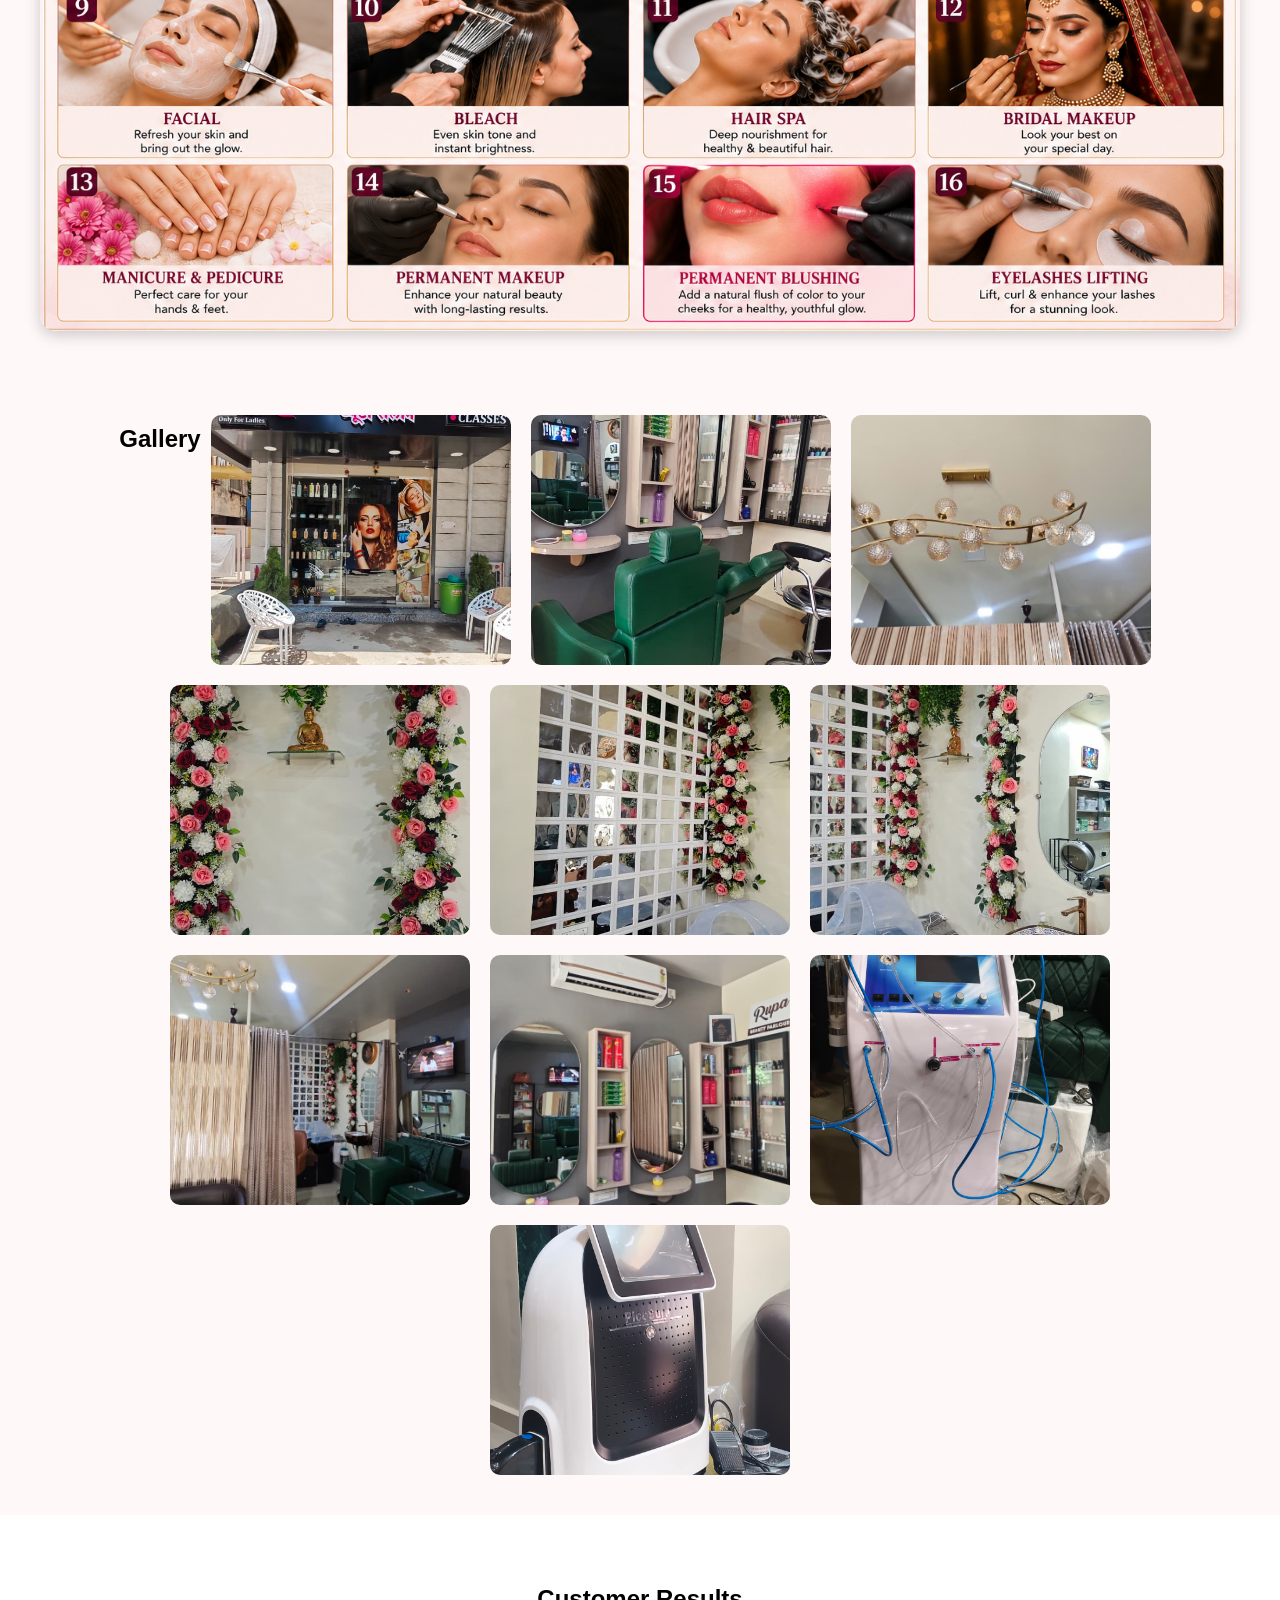
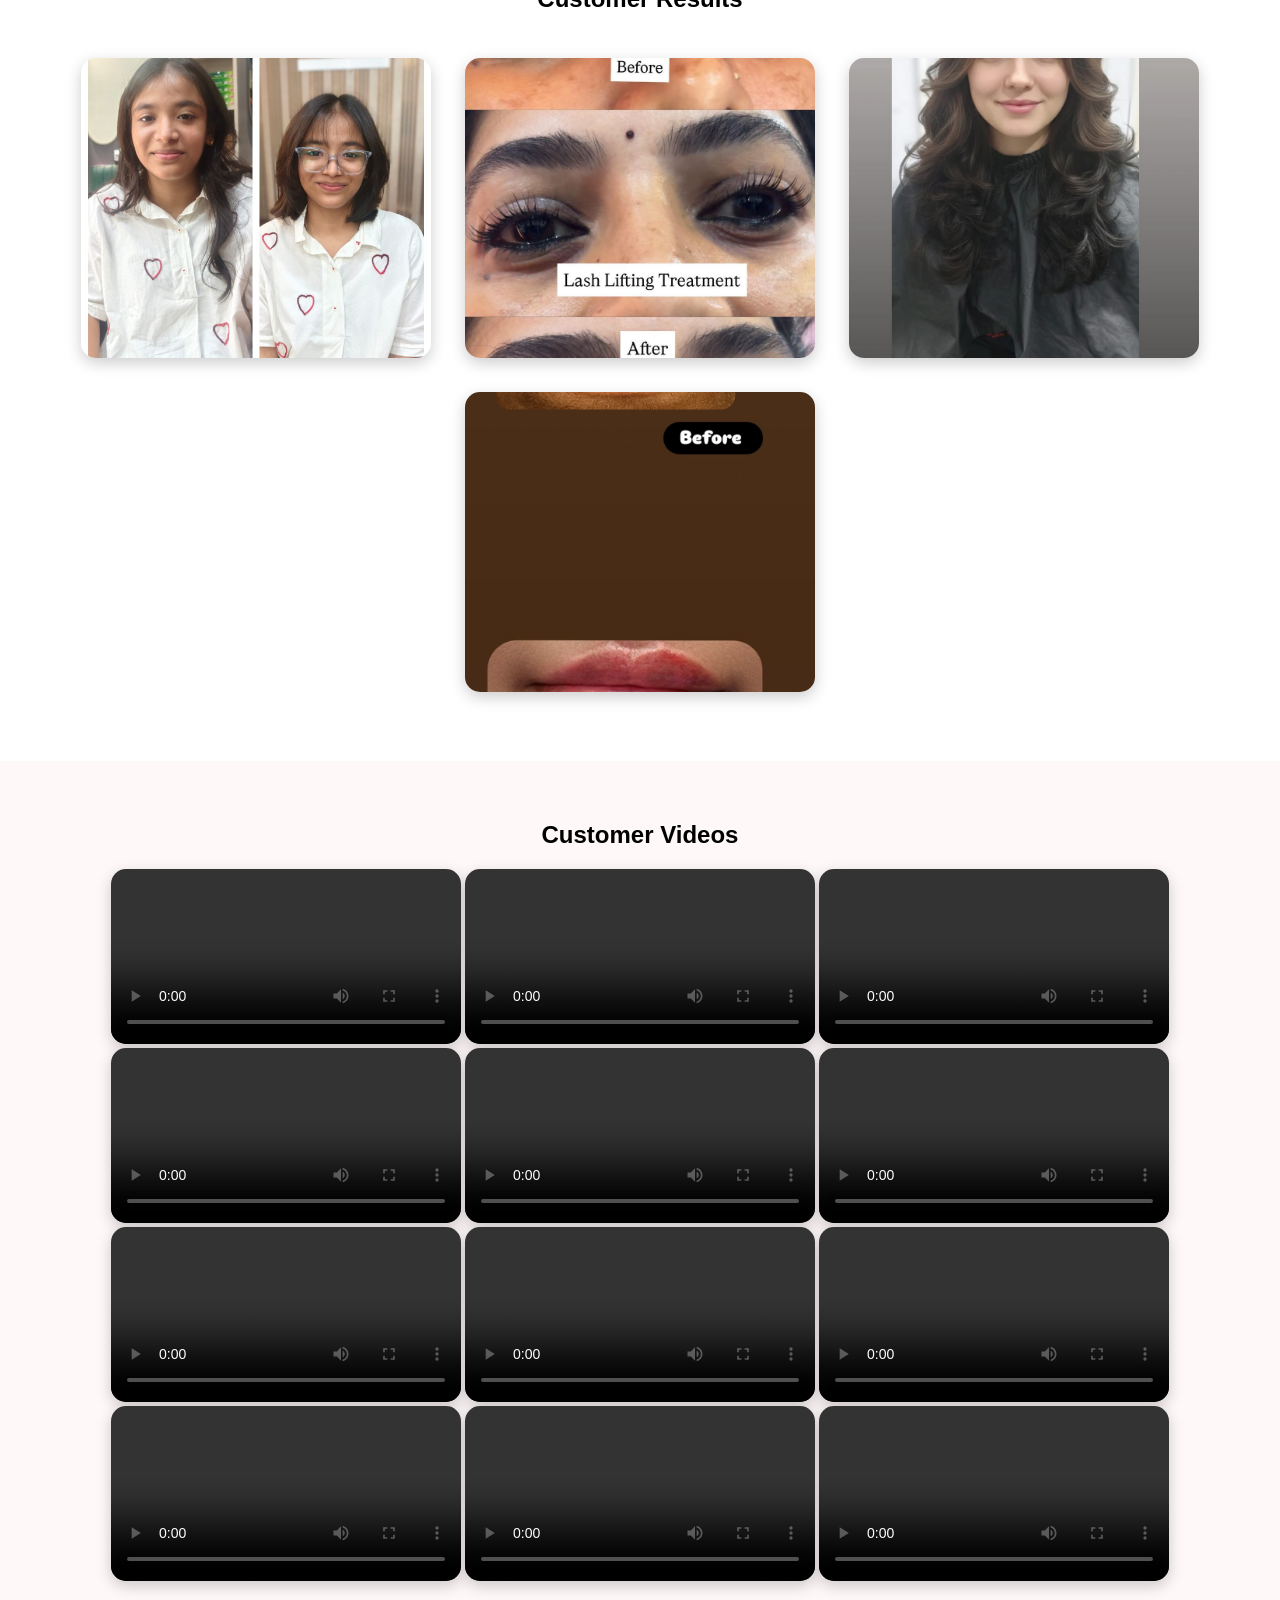
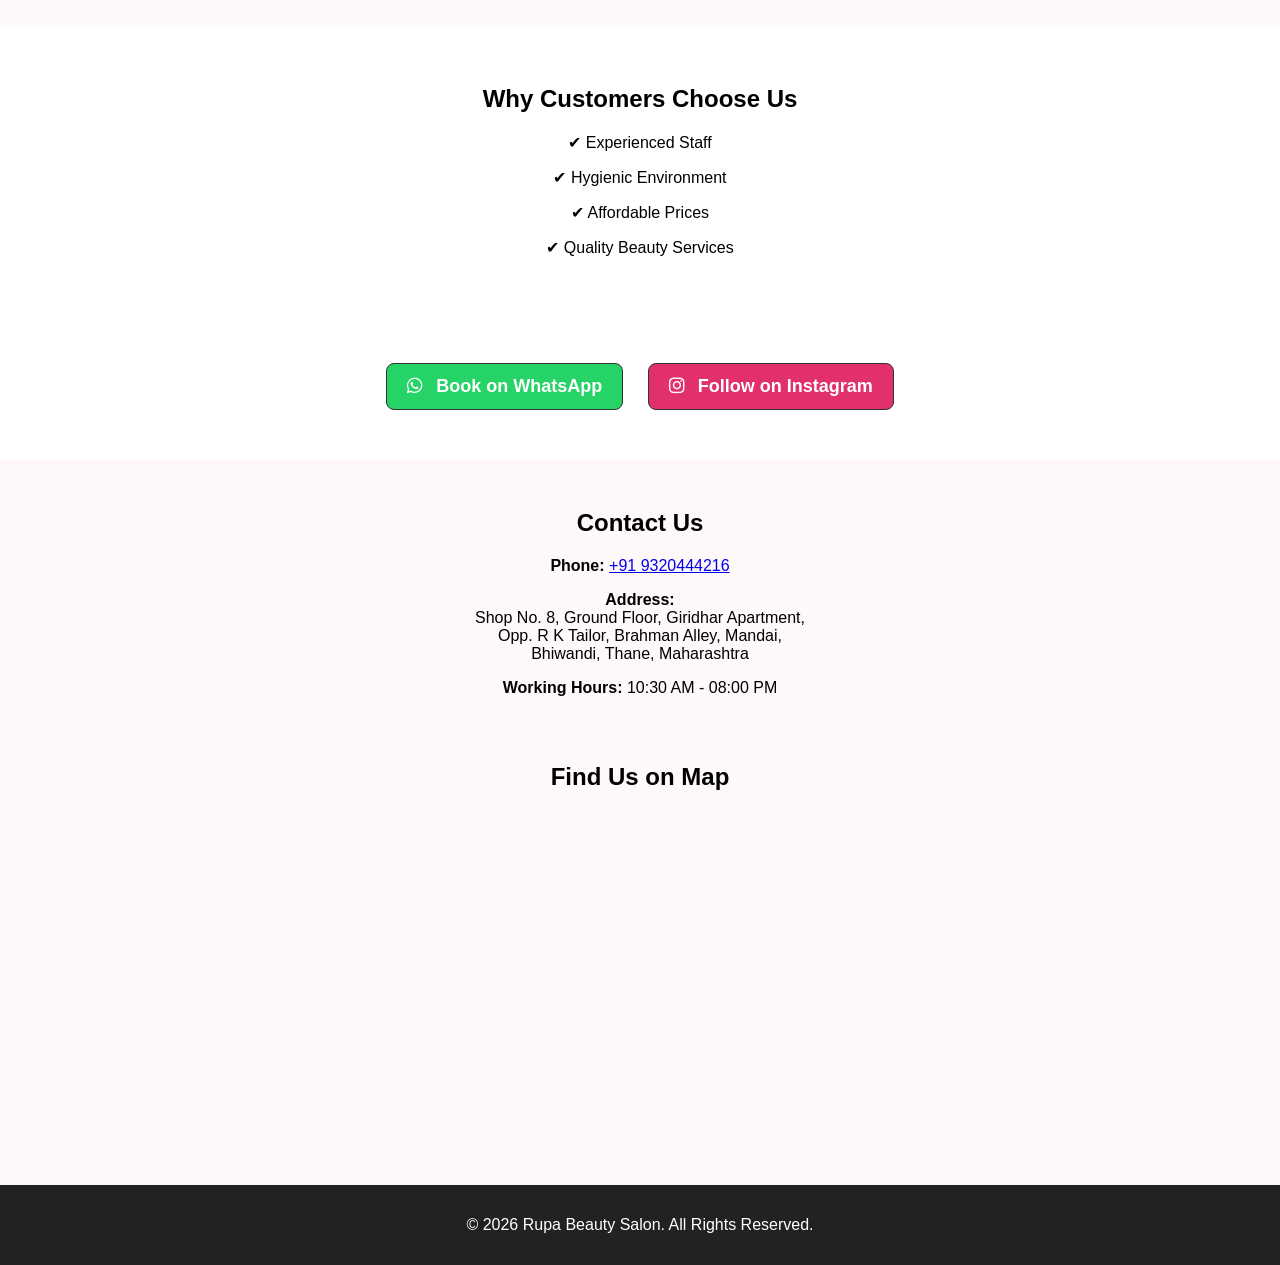
==== commit 1c77ef2c: "Update index.html" ====
--- a/index.html
+++ b/index.html
@@ -25,6 +25,9 @@
 <section class="hero">
 
     <div class="hero-content">
+        
+        <img src="images/logo.png" alt="Rupa Beauty Salon Logo" class="logo">
+        
         <h1>Rupa Beauty Salon</h1>
         <p>Enhancing Beauty, Building Confidence</p>
 
--- a/style.css
+++ b/style.css
@@ -135,6 +135,14 @@
     color: white;
     font-weight: bold;
 }
+.contact {
+    background: #fff;
+    padding: 40px 20px;
+}
+
+.contact a {
+    font-size: 18px;
+}
 
 .contact a:first-child {
     background: #25D366;
@@ -179,10 +187,11 @@
 }
 
 .videos video {
-    width: 300px;
-    max-width: 90%;
-    margin: 10px;
-    border-radius: 10px;
+    width: 350px;
+    max-width: 95%
+    margin: 15px;
+    border-radius: 15px;
+    box-shadow: 0 5px 15px rgba(0,0,0,0.2);
 }
 .transformations {
     padding: 50px 20px;
@@ -224,3 +233,23 @@
 .results img:hover {
     transform: scale(1.03);
 }
+.service-grid {
+    display: flex;
+    flex-wrap: wrap;
+    justify-content: center;
+    gap: 15px;
+    margin-bottom: 30px;
+}
+
+.service-card {
+    background: white;
+    padding: 15px 25px;
+    border-radius: 12px;
+    box-shadow: 0 3px 10px rgba(0,0,0,0.15);
+    font-weight: 600;
+    transition: 0.3s;
+}
+
+.service-card:hover {
+    transform: translateY(-5px);
+}
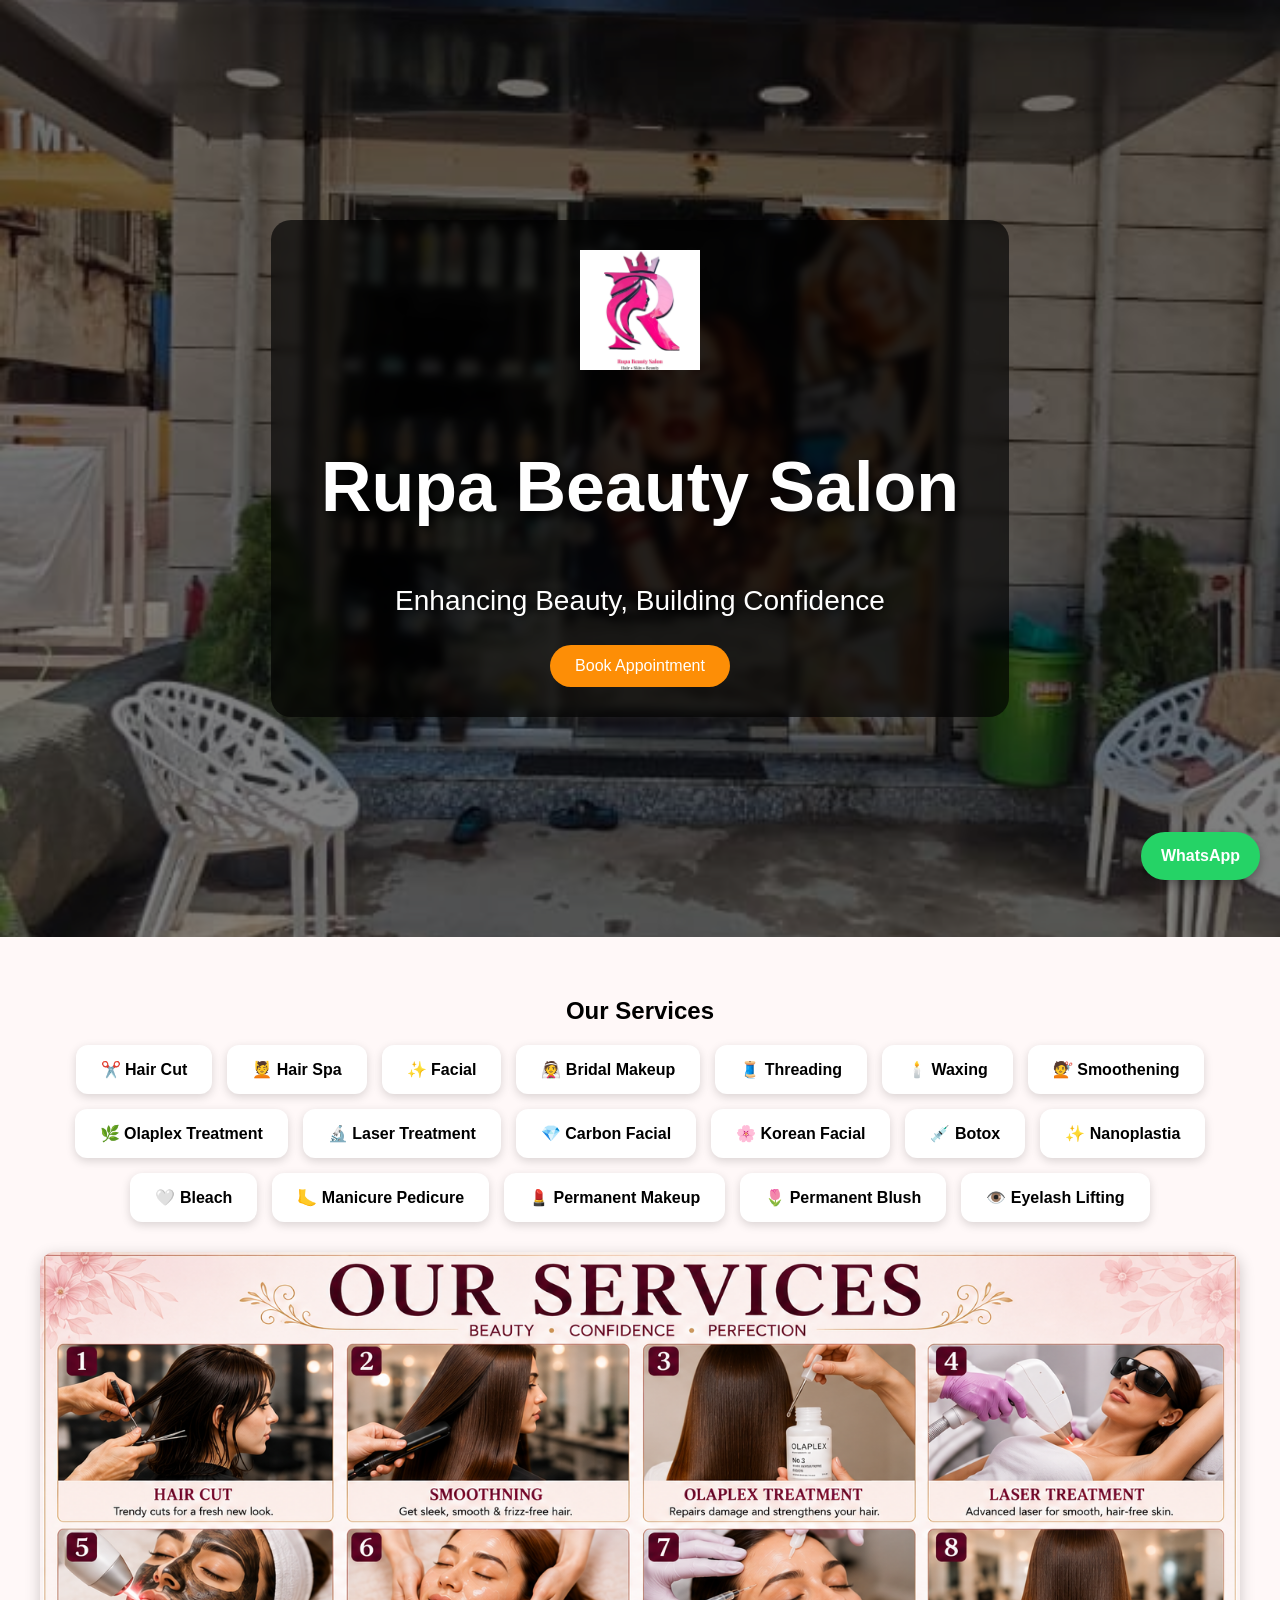
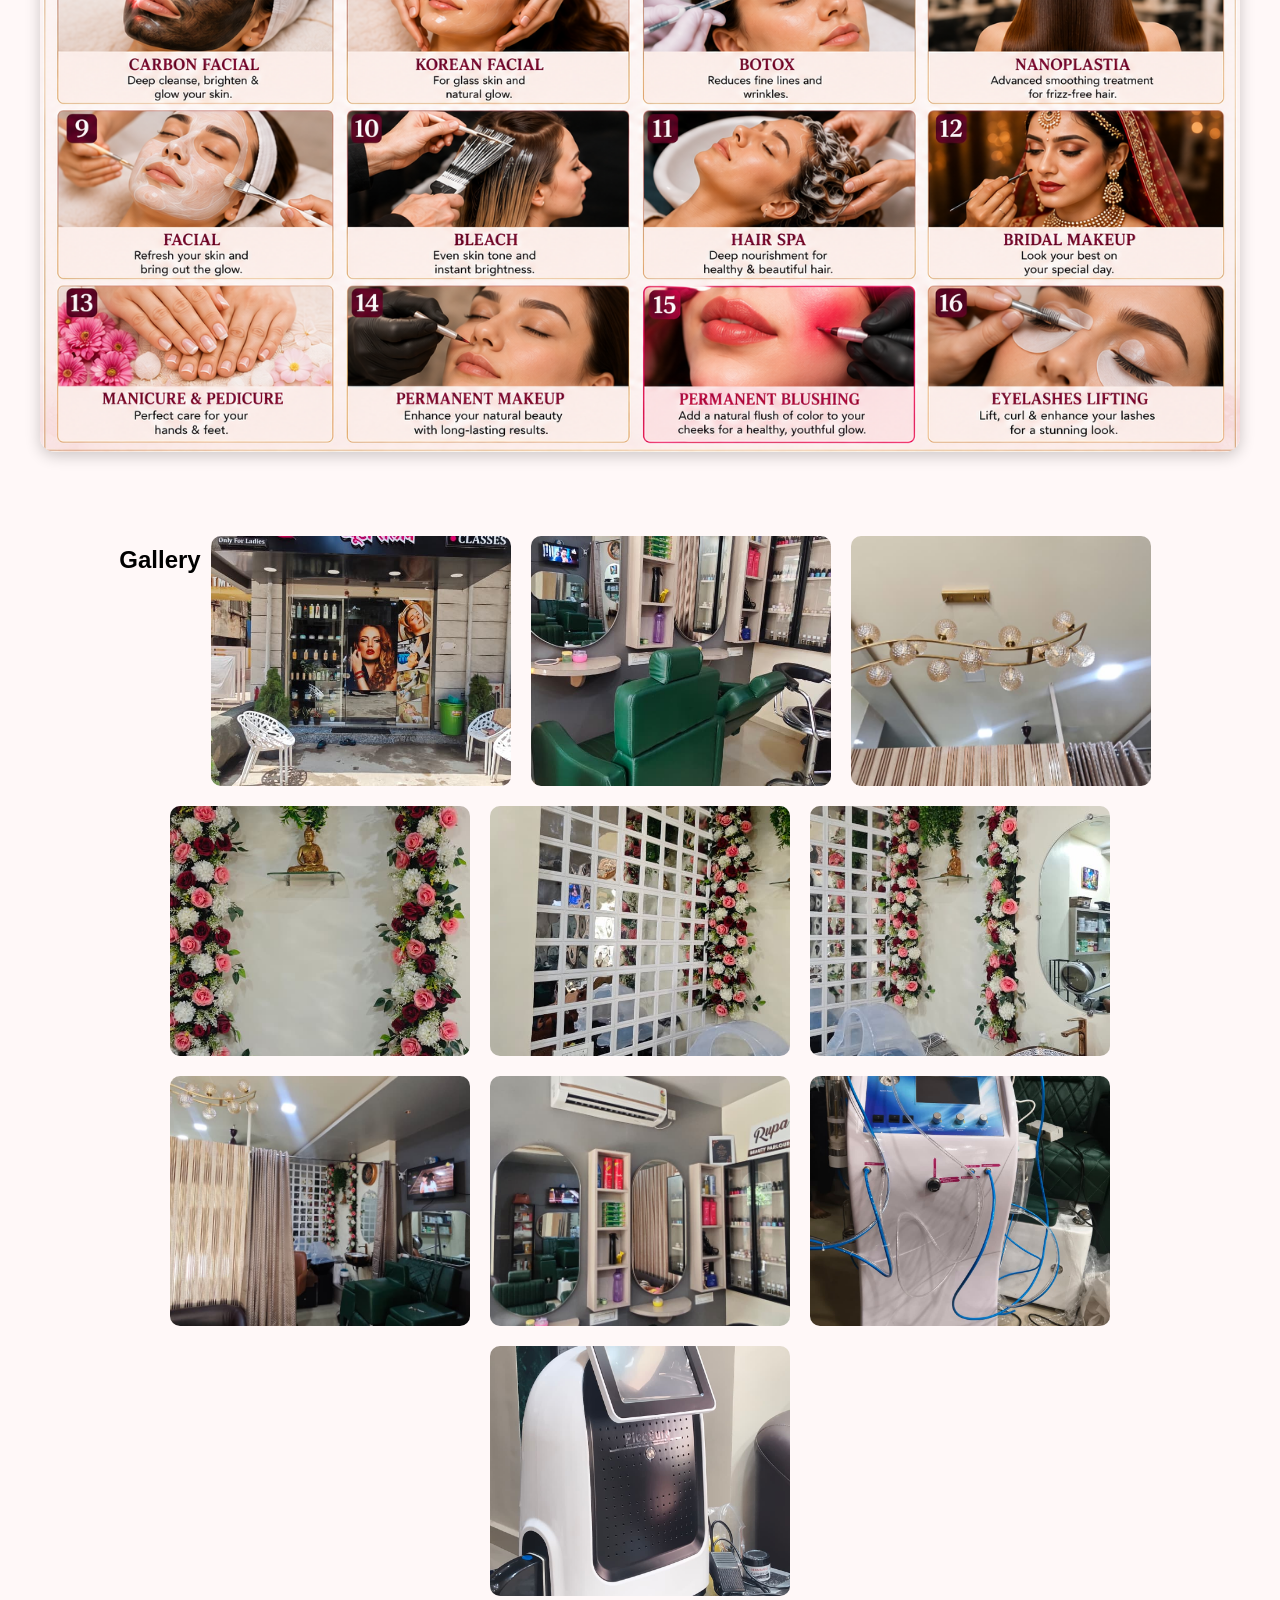
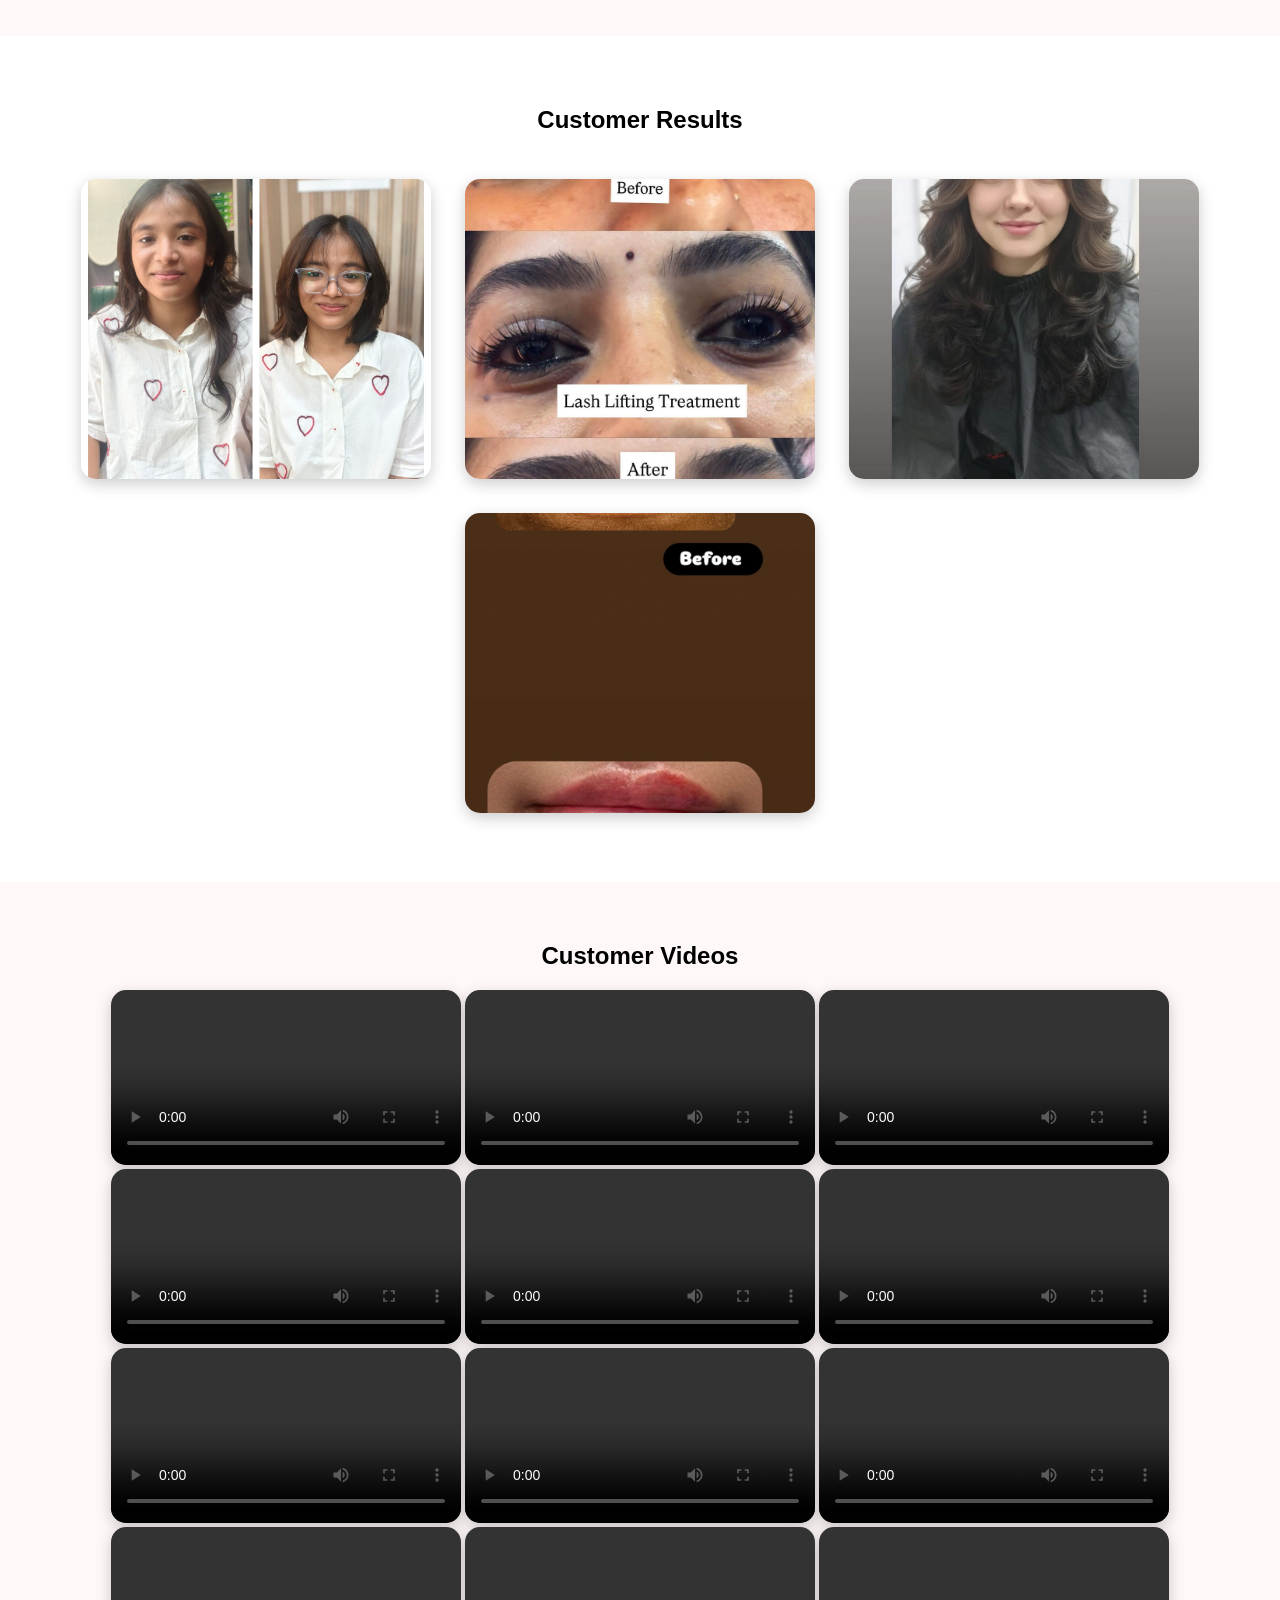
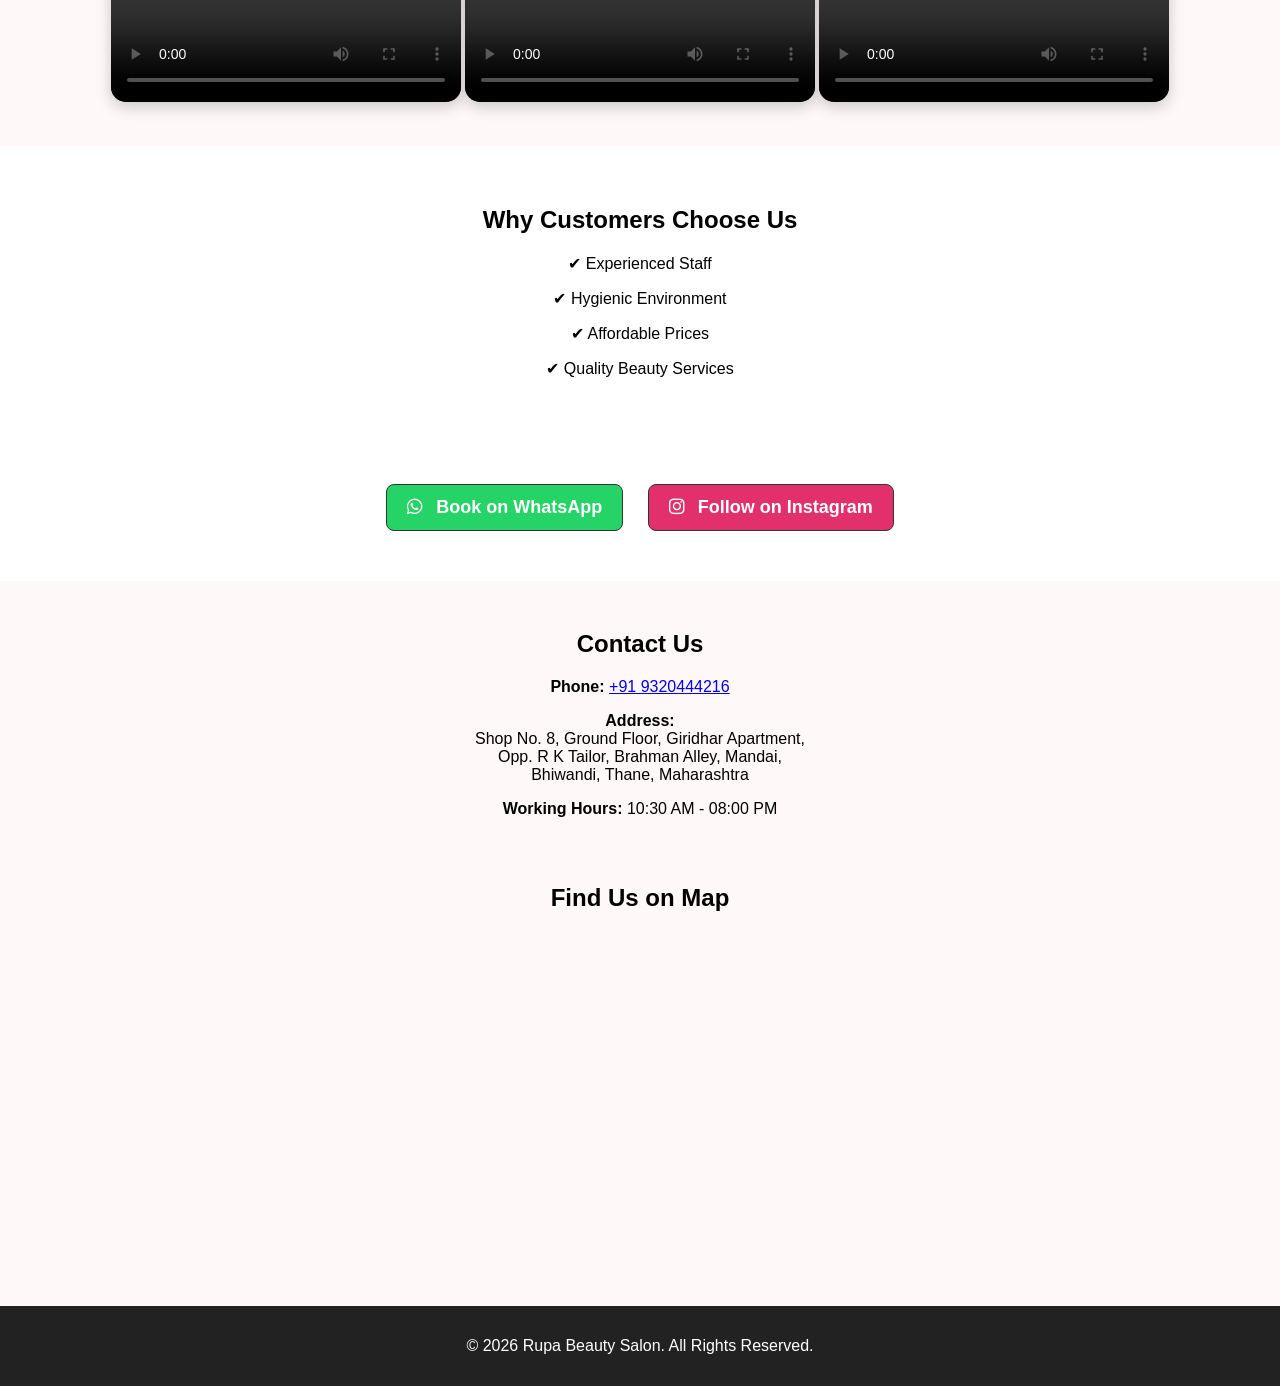
==== commit 697397ca: "Update index.html" ====
--- a/index.html
+++ b/index.html
@@ -26,7 +26,7 @@
 
     <div class="hero-content">
         
-        <img src="images/logo.png" alt="Rupa Beauty Salon Logo" class="logo">
+        <img src="images/logo.png.png" alt="Rupa Beauty Salon Logo" class="logo">
         
         <h1>Rupa Beauty Salon</h1>
         <p>Enhancing Beauty, Building Confidence</p>
--- a/style.css
+++ b/style.css
@@ -253,3 +253,8 @@
 .service-card:hover {
     transform: translateY(-5px);
 }
+.logo{
+    width:120px;
+    height:auto;
+    margin-bottom:15px;
+}
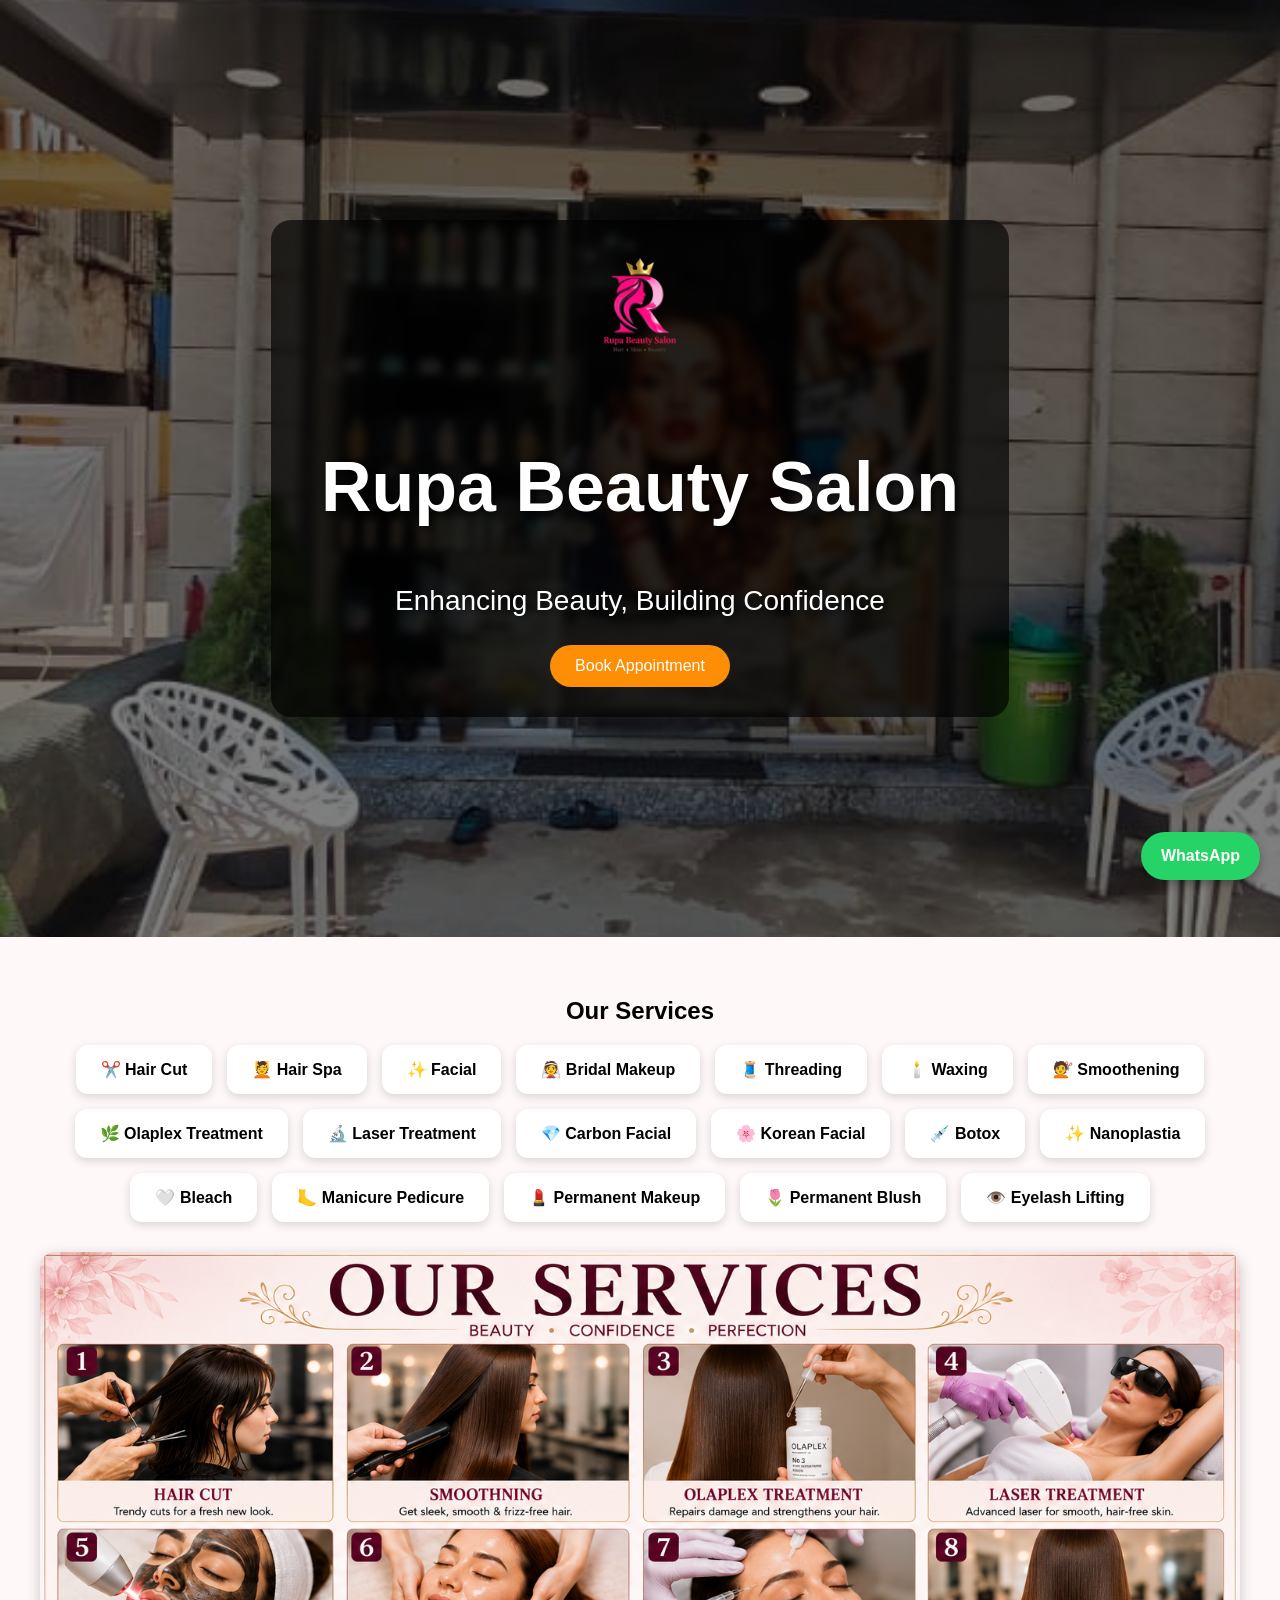
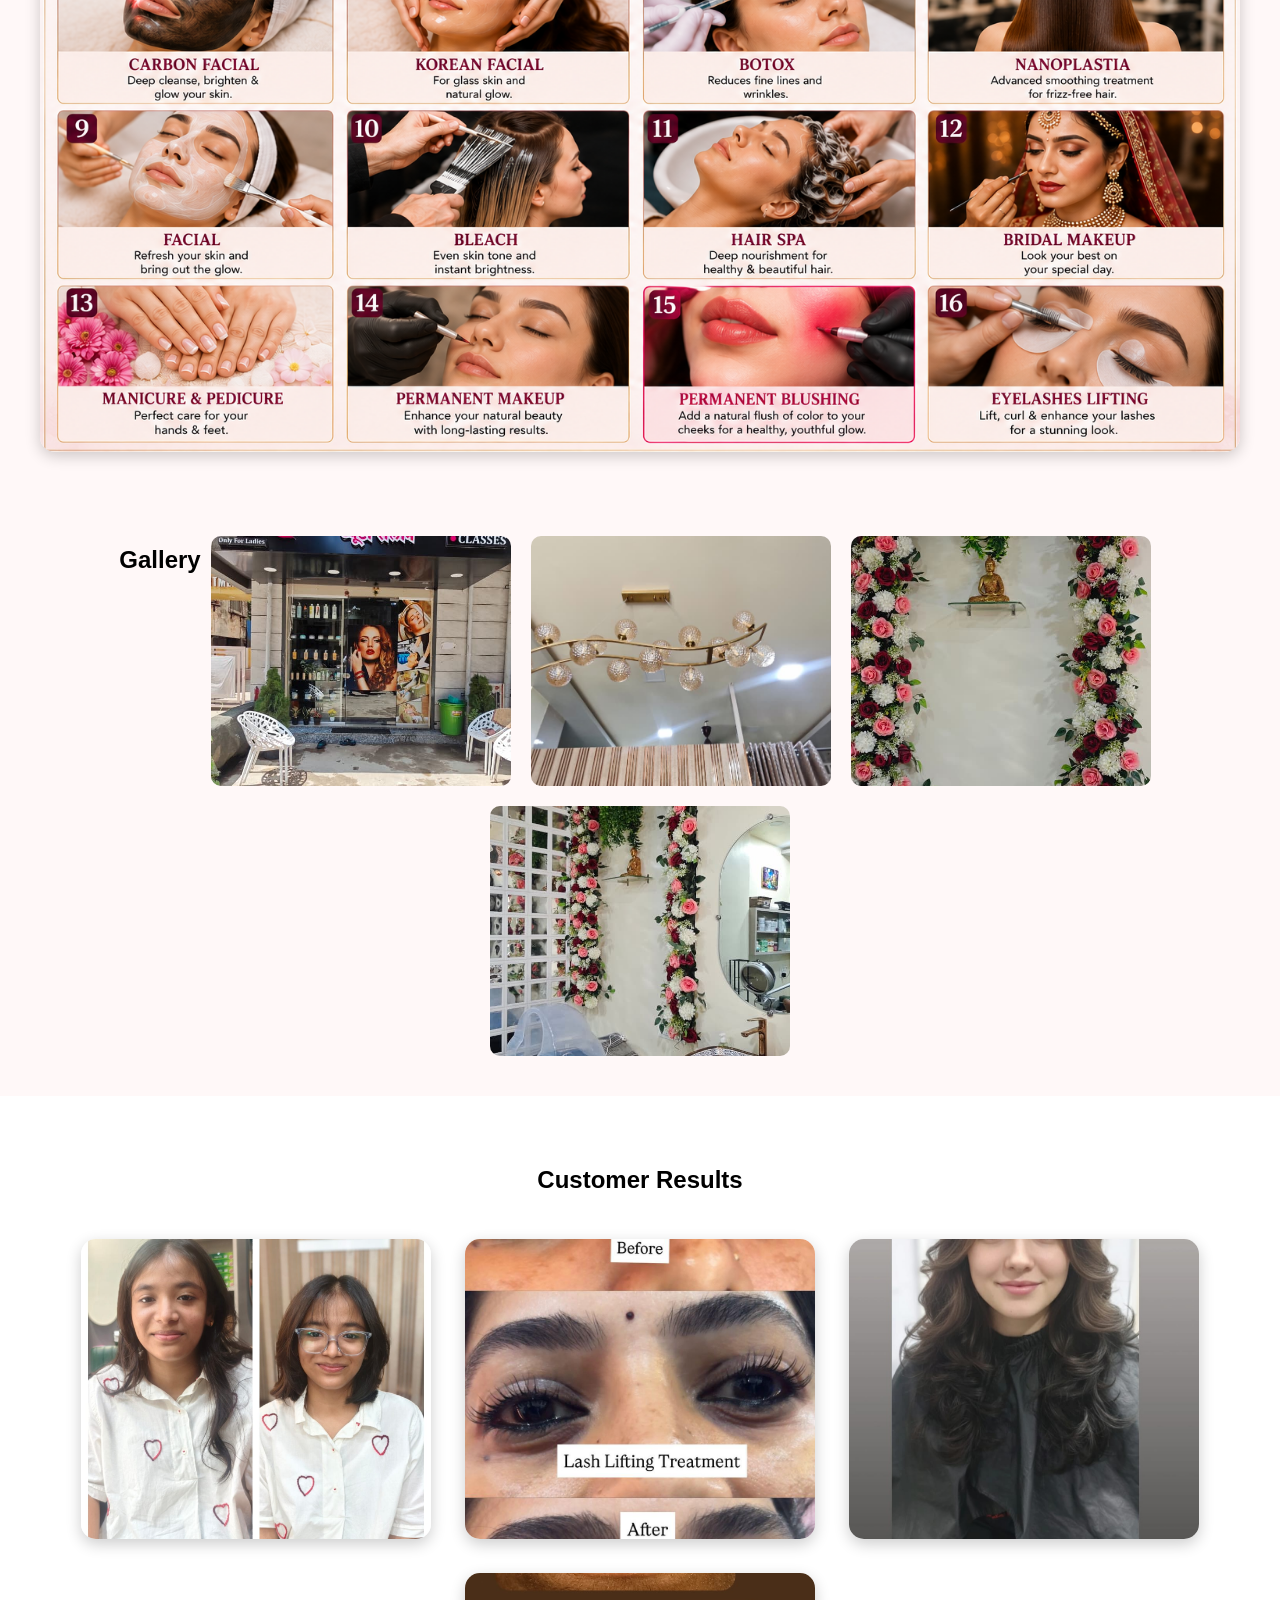
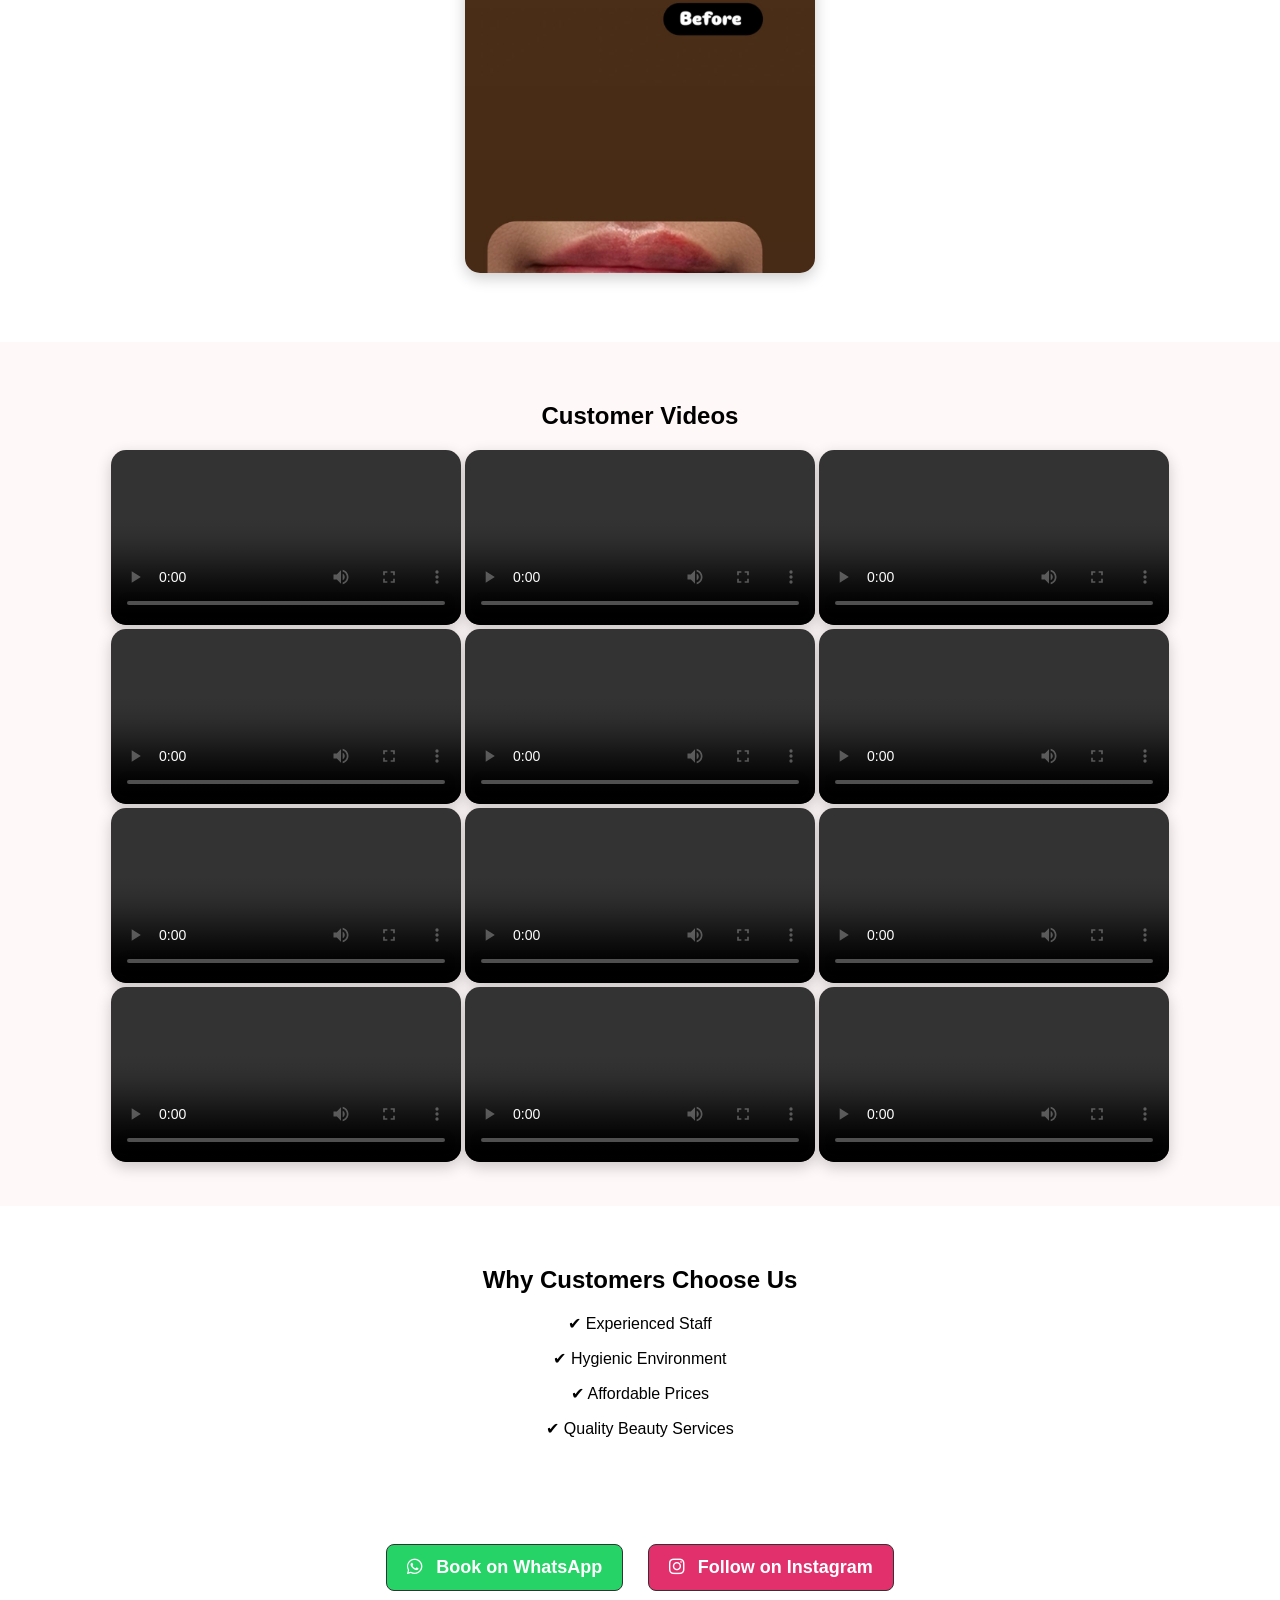
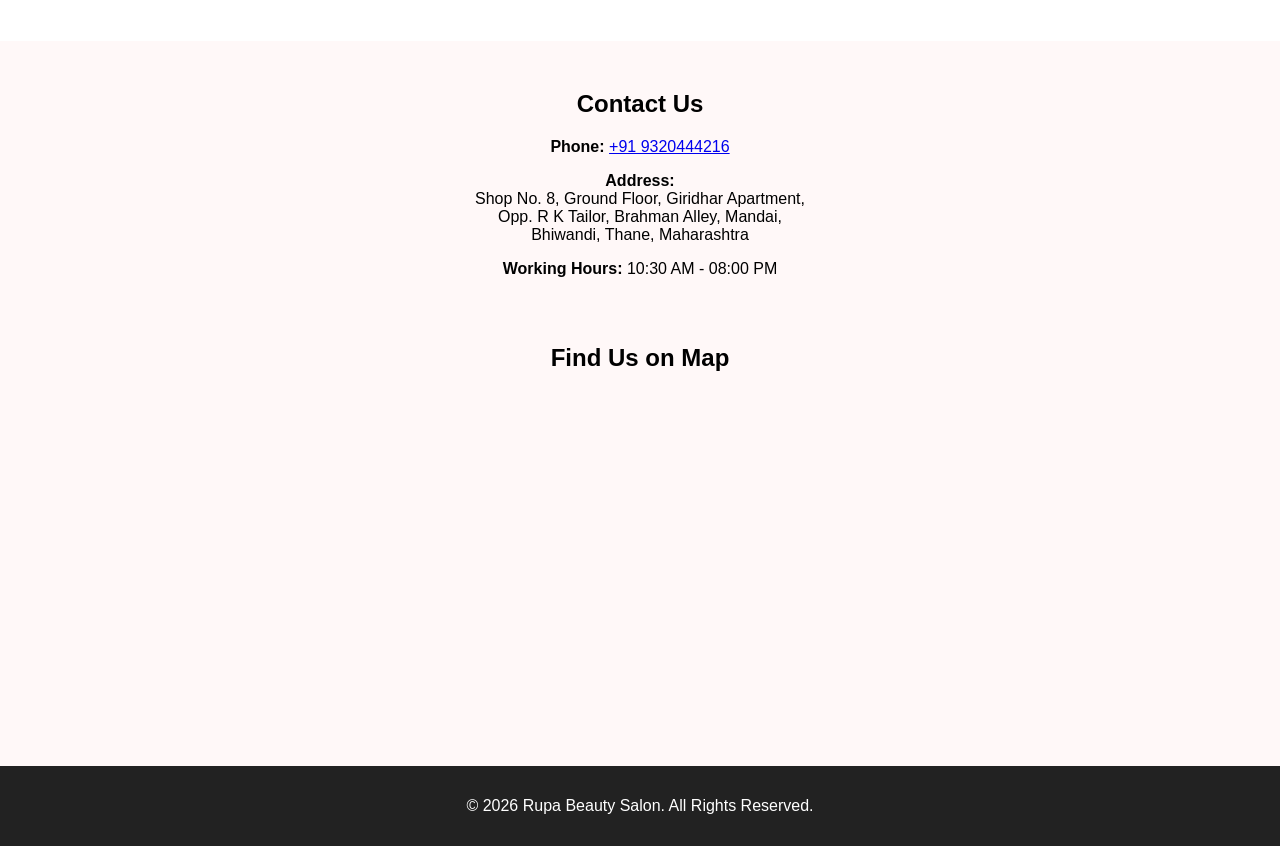
==== commit 83ff2a82: "Update index.html" ====
--- a/index.html
+++ b/index.html
@@ -73,15 +73,9 @@
     <h2>Gallery</h2>
 
     <img src="images/salon1.jpeg" alt="Salon Photo 1" width="250">
-    <img src="images/salon2.jpeg" alt="Salon Photo 2" width="250">
     <img src="images/salon3.jpeg" alt="Salon Photo 3" width="250">
     <img src="images/salon4.jpeg" alt="Salon Photo 4" width="250">
-    <img src="images/salon5.jpeg" alt="Salon Photo 5" width="250">
     <img src="images/salon6.jpeg" alt="Salon Photo 6" width="250">
-    <img src="images/salon7.jpeg" alt="Salon Photo 7" width="250">
-    <img src="images/salon8.jpeg" alt="Salon Photo 8" width="250">
-    <img src="images/salon9.jpeg" alt="Salon Photo 9" width="250">
-    <img src="images/salon10.jpeg" alt="Salon Photo 10" width="250">
 
 </section>
     <section class="results">
